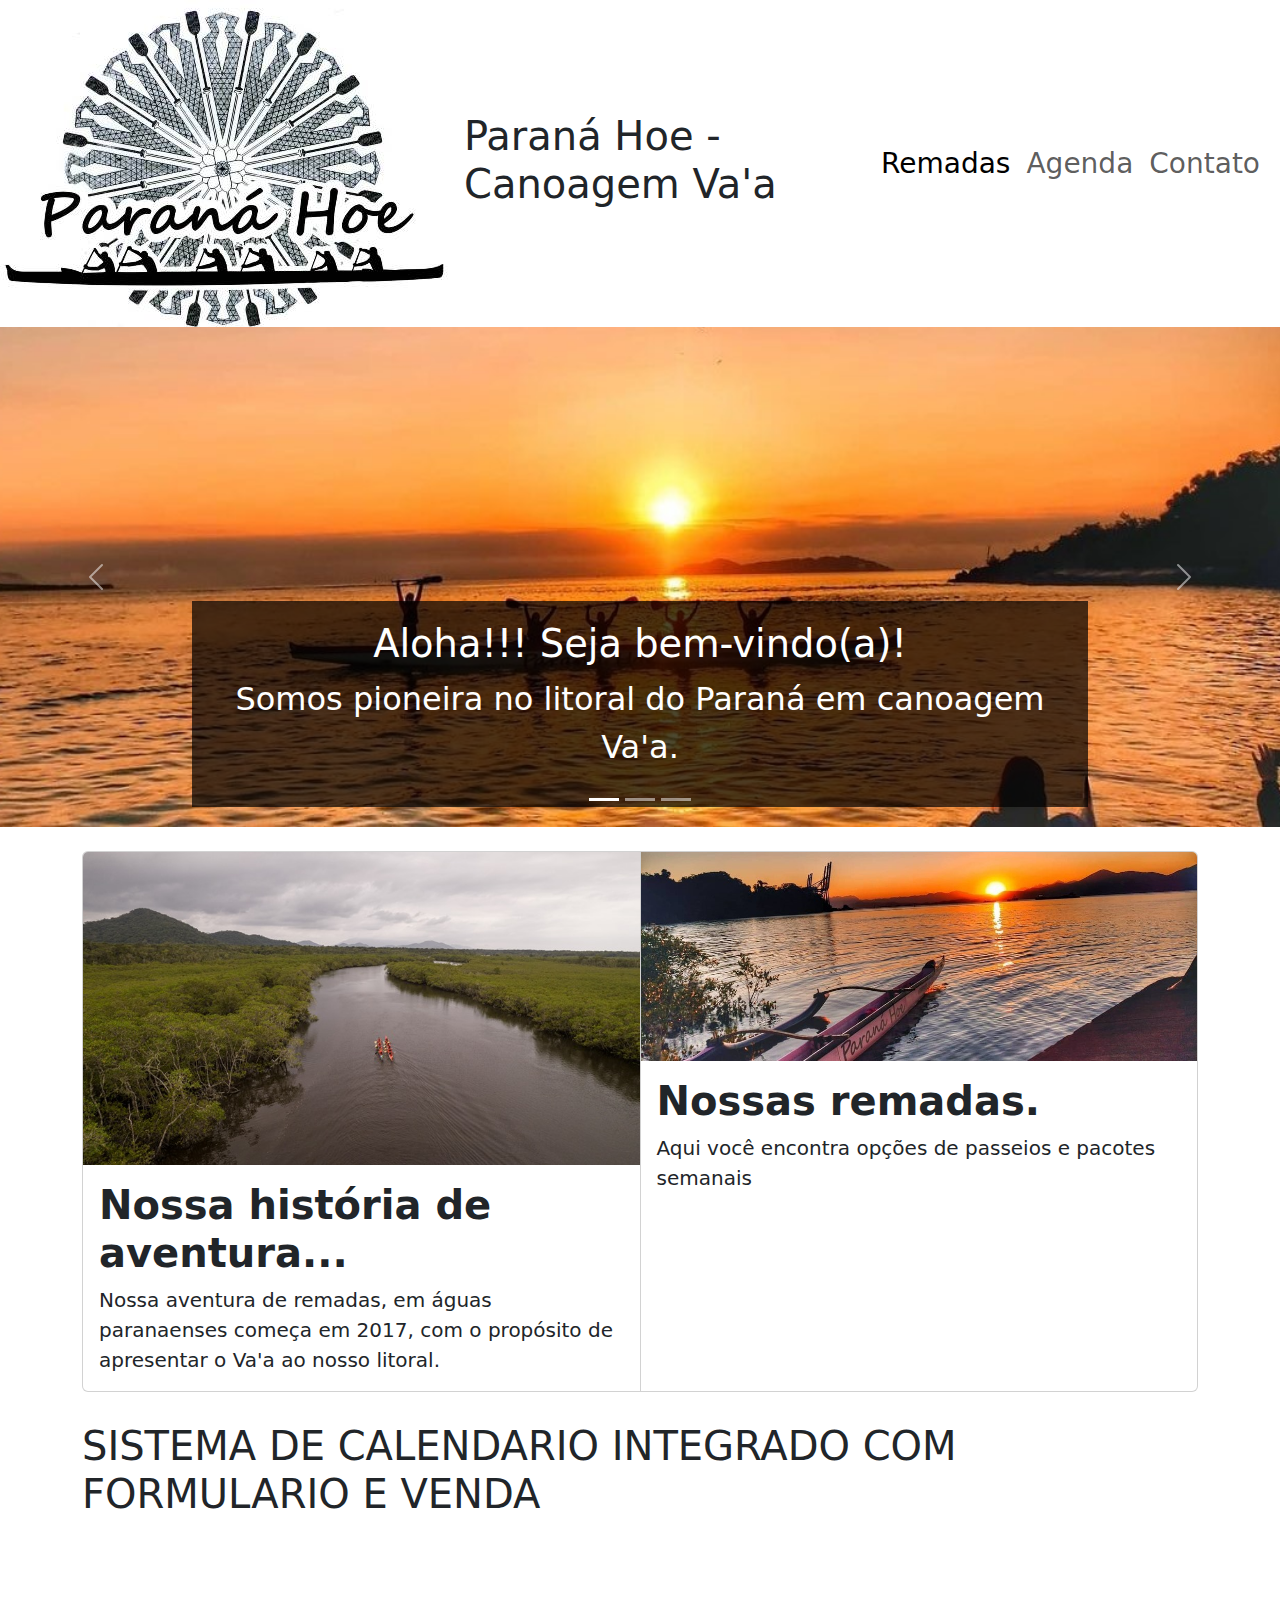
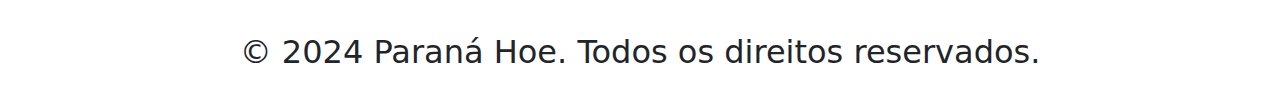
==== index.html @ aed545ff "inicio da aventura" ====
<!DOCTYPE html>
<html lang="pt-br">
<head>
    <meta charset="UTF-8">
    <meta name="viewport" content="width=device-width, initial-scale=1.0">
    <title>Projeto Integrador 01</title>
    <link rel="stylesheet" href="style.css">
    <link href="https://cdn.jsdelivr.net/npm/bootstrap@5.3.3/dist/css/bootstrap.min.css" 
    rel="stylesheet" integrity="sha384-QWTKZyjpPEjISv5WaRU9OFeRpok6YctnYmDr5pNlyT2bRjXh0JMhjY6hW+ALEwIH" 
    crossorigin="anonymous">
</head>
<body style="font-size: 20px;">
    <header class="d-flex  align-items-center justify-content-between" >
    <img src="./assest/logo.jpeg">
        <h1 class="ms-3 ">Paraná Hoe - Canoagem Va'a</h1>
        
        <nav class="navbar navbar-expand-lg">
          <div class="container-fluid">
            <button class="navbar-toggler" type="button" data-bs-toggle="collapse" data-bs-target="#navbarText" 
            aria-controls="navbarText" aria-expanded="false" aria-label="Toggle navigation">
              <span class="navbar-toggler-icon"></span>
            </button>
            <div class="collapse navbar-collapse" id="navbarText">
              <ul class="navbar-nav me-auto mb-2 mb-lg-0">
                <li class="nav-item">
                  <a class="nav-link active fs-3" aria-current="page" href="#pontos">Remadas</a>
                </li>
                <li class="nav-item">
                  <a class="nav-link fs-3" href="#sobre">Agenda</a>
                </li>
                <li class="nav-item">
                  <a class="nav-link fs-3" href="#newsletter">Contato</a>
                </li>
              </ul>
            </div>
          </div>
        </nav>  
    </header>
    <div id="carouselExampleCaptions" class="carousel slide">
        <div class="carousel-indicators">
          <button type="button" data-bs-target="#carouselExampleCaptions" data-bs-slide-to="0" class="active" aria-current="true" aria-label="Slide 1"></button>
          <button type="button" data-bs-target="#carouselExampleCaptions" data-bs-slide-to="1" aria-label="Slide 2"></button>
          <button type="button" data-bs-target="#carouselExampleCaptions" data-bs-slide-to="2" aria-label="Slide 3"></button>
        </div>
        <div class="carousel-inner">
          <div class="carousel-item active">
            <img src="./assest/foto2.jpg" class="d-block img-carrosel" alt="...">
            <div class="legenda carousel-caption d-none d-md-block">
              <h5>Aloha!!! Seja bem-vindo(a)!</h5>
              <p>Somos pioneira no litoral do Paraná em canoagem Va'a.</p>
            </div>
          </div>
          <div class="carousel-item">
            <img src="./assest/foto3.jpg" class="d-block img-carrosel" alt="...">
            <div class="legenda2 carousel-caption d-none d-md-block">
              <h5>Movimente-se ao ar livre...</h5>
              <p>Pratique um exercício em contato com a natureza.</p>
            </div>
          </div>
          <div class="carousel-item">
            <img src="./assest/foto10.jpg" class="d-block img-carrosel" alt="...">
            <div class="legenda3 carousel-caption d-none d-md-block">
              <h5>É um show...</h5>
              <p>Venha curtir o espetáculo de luz e cor do nascer ao por do sol.</p>
            </div>
          </div>
        </div>
        <button class="carousel-control-prev" type="button" data-bs-target="#carouselExampleCaptions" data-bs-slide="prev">
          <span class="carousel-control-prev-icon" aria-hidden="true"></span>
          <span class="visually-hidden">Previous</span>
        </button>
        <button class="carousel-control-next" type="button" data-bs-target="#carouselExampleCaptions" data-bs-slide="next">
          <span class="carousel-control-next-icon" aria-hidden="true"></span>
          <span class="visually-hidden">Next</span>
        </button>
      </div>
    <main class=" container my-4">
        <section id="servicos">
            <div class="row gy-3">
                <div class="col-md-4">
                    </div>
                    </div>
                </div>
                <div id="sobre" class="card-group">
                  <div class="card">
                    <img src="./assest/foto8.jpg" class="card-img-top" alt="...">
                    <div class="card-body">
                      <h1 class="card-title"><b>Nossa história de aventura...</b></h1>
                      <p class="card-text">Nossa aventura de remadas, em águas paranaenses começa em 2017, com o propósito de apresentar o Va'a ao nosso litoral.</p>
                      </div>
                  </div>
                  <div class="card">
                    <img src="./assest/foto6.jpg" class="card-img-top" alt="...">
                    <div class="card-body">
                      <h1 class="card-title"><b>Nossas remadas.</b></h1>
                      <p class="card-text">Aqui você encontra opções de passeios e pacotes semanais</p>
                    </div>
                  </div>
                  </div>
                </div>
                 </div>
                <br>
                <h1>SISTEMA DE CALENDARIO INTEGRADO COM FORMULARIO E VENDA</h1>
        </section>
        
</div>
                </div>
            </form>
        </section>
        <br>
        
    </main>
    <footer class="text-center fs-2">
        <p>
          <p><b><div id="ParanaHoe"></div></b></p> <br>
            &copy; 2024 Paraná Hoe. Todos os direitos reservados.
        </p>
    </footer>
    <script src="https://cdn.jsdelivr.net/npm/@popperjs/core@2.11.8/dist/umd/popper.min.js" 
    integrity="sha384-I7E8VVD/ismYTF4hNIPjVp/Zjvgyol6VFvRkX/vR+Vc4jQkC+hVqc2pM8ODewa9r" 
    crossorigin="anonymous"></script>
<script src="https://cdn.jsdelivr.net/npm/bootstrap@5.3.3/dist/js/bootstrap.min.js" 
integrity="sha384-0pUGZvbkm6XF6gxjEnlmuGrJXVbNuzT9qBBavbLwCsOGabYfZo0T0to5eqruptLy" 
crossorigin="anonymous"></script>
<script src="./formulario.js"></script>
</body>
</html>
---- style.css ----
.img-carrosel{
    width: 100%;
    height: 500px;
    object-fit: cover;
}
.legenda{
    background-color: rgba(0, 0 , 0 , 0.7);
   
   }
   .legenda h5{
       font-size: 2.4rem;
   }
   
   .legenda p{
       font-size: 2rem;
   }
   
   .legenda2{
       background-color: rgba(0, 0, 0, 0.7);
   }
   
   .legenda2 h5{
       font-size: 2.4rem;
   }
   .legenda2 p{
       font-size: 2rem;
   }
   
   .legenda3{
       background-color: rgba(0, 0, 0, 0.7);
   }
   
   .legenda3 h5{
       font-size: 2.4rem;
   }
   .legenda3 p{
       font-size: 2rem;
   }
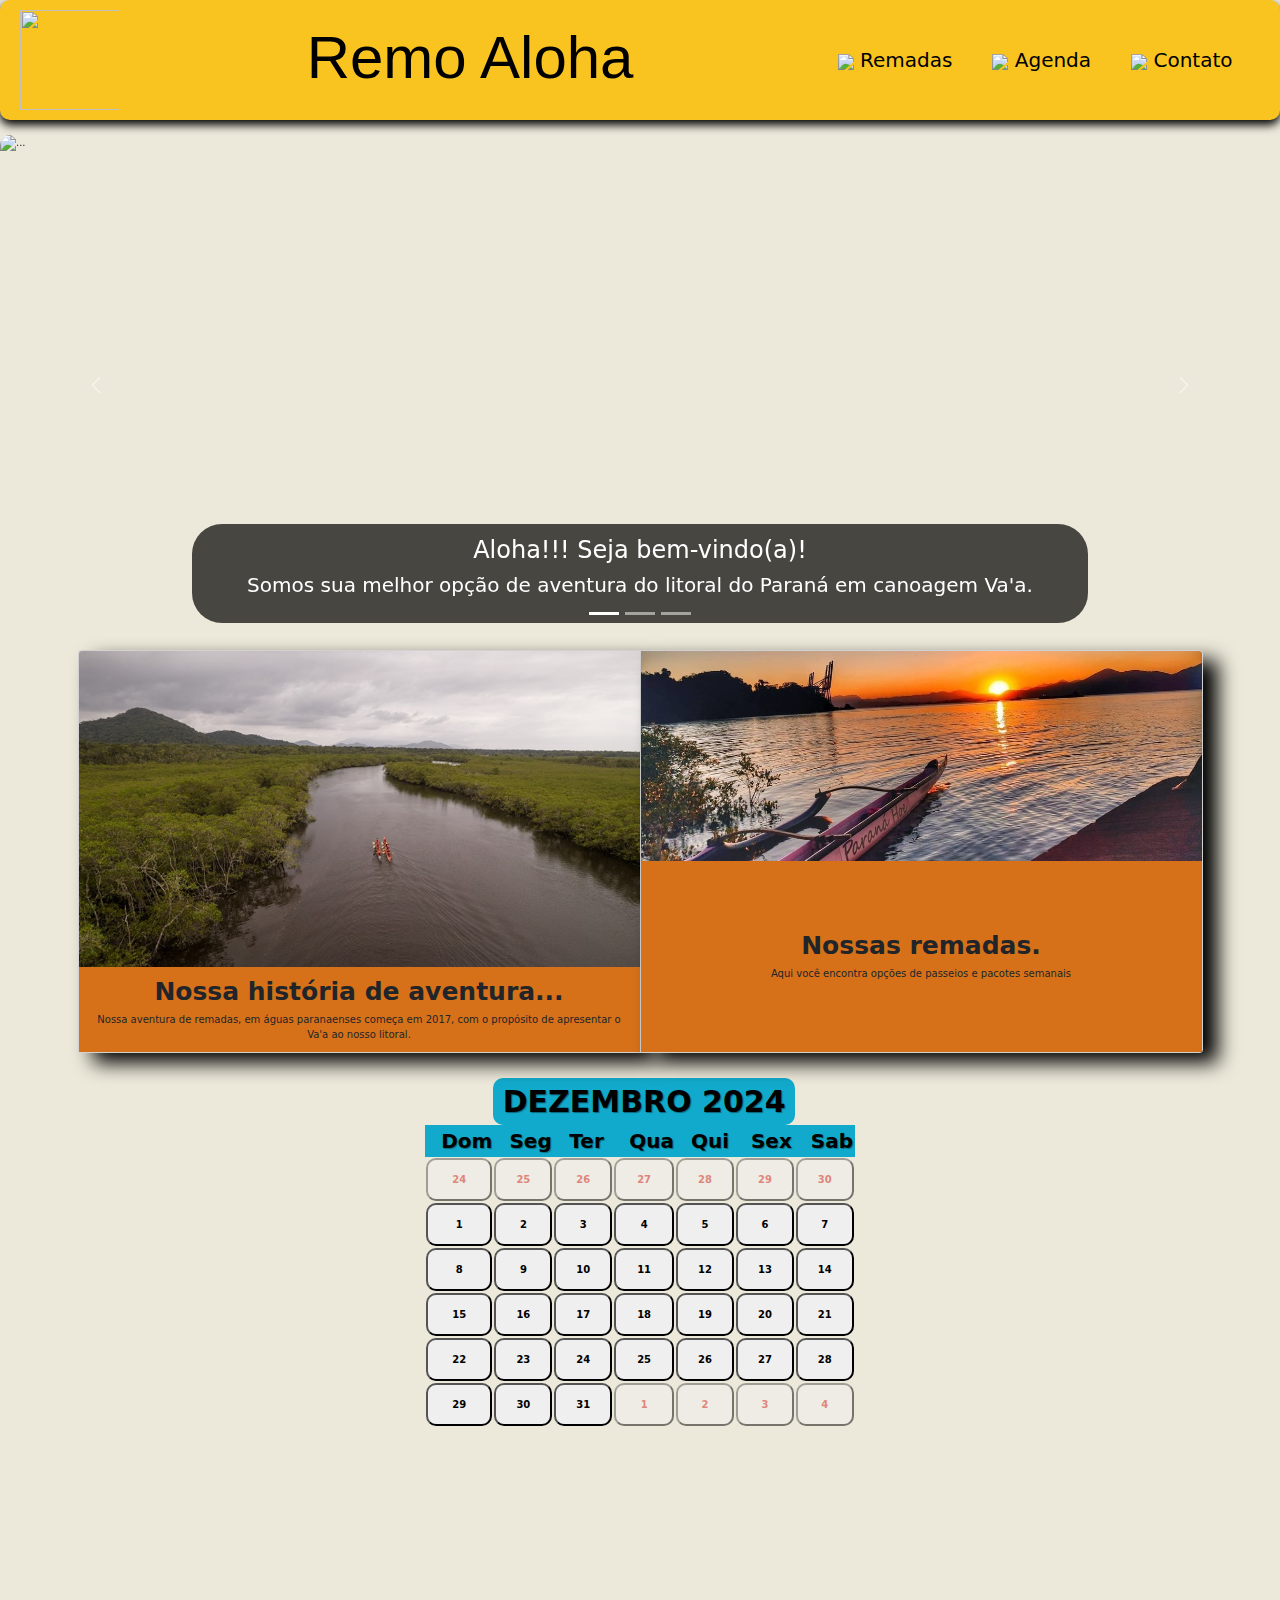
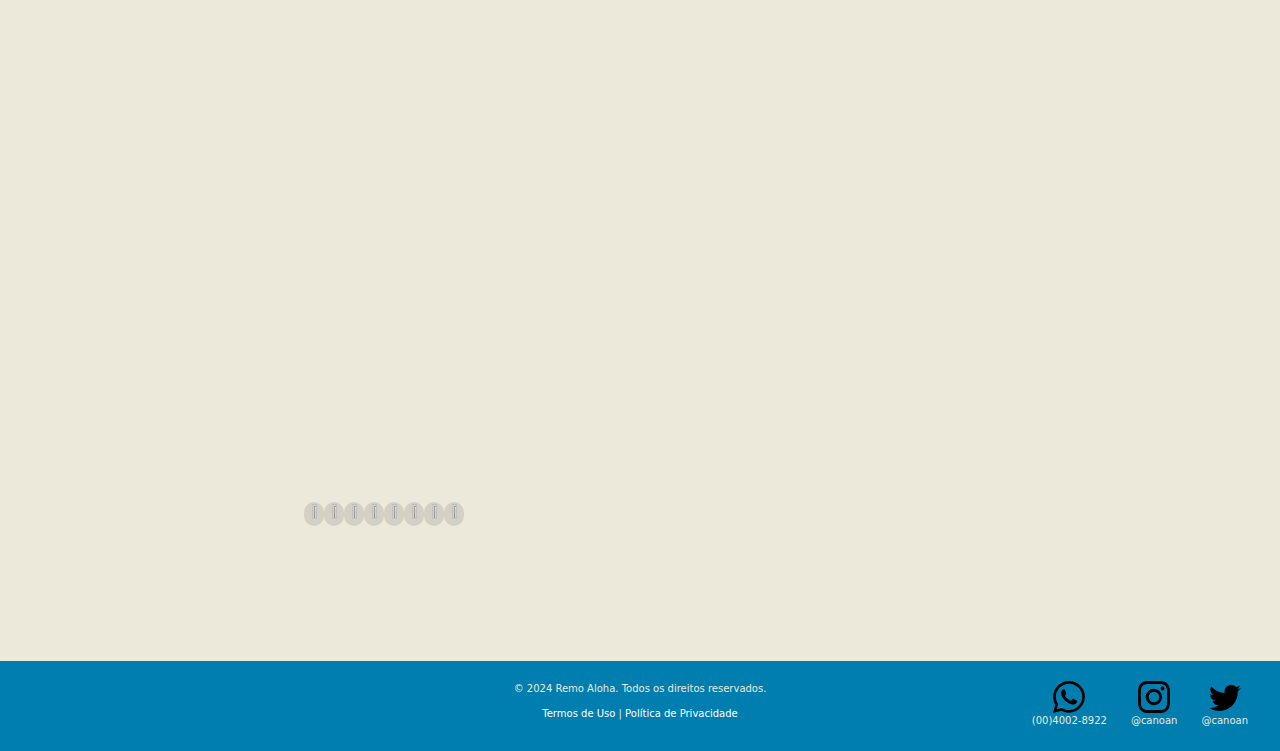
==== commit 6156c600: "alteração rodapé" ====
--- a/index.html
+++ b/index.html
@@ -4,38 +4,43 @@
     <meta charset="UTF-8">
     <meta name="viewport" content="width=device-width, initial-scale=1.0">
     <title>Projeto Integrador 01</title>
-    <link rel="stylesheet" href="style.css">
+    <link rel="stylesheet" href="./style/global.css">
     <link href="https://cdn.jsdelivr.net/npm/bootstrap@5.3.3/dist/css/bootstrap.min.css" 
     rel="stylesheet" integrity="sha384-QWTKZyjpPEjISv5WaRU9OFeRpok6YctnYmDr5pNlyT2bRjXh0JMhjY6hW+ALEwIH" 
     crossorigin="anonymous">
+    <link href="https://calendar.google.com/calendar/scheduling-button-script.css" rel="stylesheet">
+  <script src="https://calendar.google.com/calendar/scheduling-button-script.js" async></script>
+  <link rel="stylesheet" href="https://use.typekit.net/tuq8mjl.css">
+
 </head>
-<body style="font-size: 20px;">
+<body>
     <header class="d-flex  align-items-center justify-content-between" >
-    <img src="./assest/logo.jpeg">
-        <h1 class="ms-3 ">Paraná Hoe - Canoagem Va'a</h1>
-        
+    <img id="logo" src="./assest/logo.png">
+        <h1 class="ms-3 ">Remo Aloha</h1>
         <nav class="navbar navbar-expand-lg">
           <div class="container-fluid">
-            <button class="navbar-toggler" type="button" data-bs-toggle="collapse" data-bs-target="#navbarText" 
-            aria-controls="navbarText" aria-expanded="false" aria-label="Toggle navigation">
+            <button class="navbar-toggler botaoNav" type="button" data-bs-toggle="collapse" data-bs-target="#navbarText" 
+            aria-controls="navbarText" aria-expanded="true" aria-label="Toggle navigation">
               <span class="navbar-toggler-icon"></span>
             </button>
-            <div class="collapse navbar-collapse" id="navbarText">
+            <div class="collapse navbar-collapse show" id="navbarText">
               <ul class="navbar-nav me-auto mb-2 mb-lg-0">
                 <li class="nav-item">
-                  <a class="nav-link active fs-3" aria-current="page" href="#pontos">Remadas</a>
+                  <a class="nav-link active fs-2" aria-current="page" href="#pontos"><img src="./assest/tsunami.svg"> Remadas </a>
                 </li>
                 <li class="nav-item">
-                  <a class="nav-link fs-3" href="#sobre">Agenda</a>
+                  <a class="nav-link fs-2" href="#sobre"><img src="./assest/tsunami.svg"> Agenda </a>
                 </li>
                 <li class="nav-item">
-                  <a class="nav-link fs-3" href="#newsletter">Contato</a>
+                  <a class="nav-link fs-2" href="#newsletter"><img src="./assest/tsunami.svg"> Contato </a>
                 </li>
               </ul>
             </div>
           </div>
         </nav>  
     </header>
+    
+    <br>
     <div id="carouselExampleCaptions" class="carousel slide">
         <div class="carousel-indicators">
           <button type="button" data-bs-target="#carouselExampleCaptions" data-bs-slide-to="0" class="active" aria-current="true" aria-label="Slide 1"></button>
@@ -44,10 +49,10 @@
         </div>
         <div class="carousel-inner">
           <div class="carousel-item active">
-            <img src="./assest/foto2.jpg" class="d-block img-carrosel" alt="...">
+            <img src="./assest/foto13.jpeg" class="d-block img-carrosel" alt="...">
             <div class="legenda carousel-caption d-none d-md-block">
               <h5>Aloha!!! Seja bem-vindo(a)!</h5>
-              <p>Somos pioneira no litoral do Paraná em canoagem Va'a.</p>
+              <p>Somos sua melhor opção de aventura do litoral do Paraná em canoagem Va'a.</p>
             </div>
           </div>
           <div class="carousel-item">
@@ -100,22 +105,138 @@
                 </div>
                  </div>
                 <br>
-                <h1>SISTEMA DE CALENDARIO INTEGRADO COM FORMULARIO E VENDA</h1>
-        </section>
+                
+                <div class="calendario" style="display: flex;">
+                  <div class="containerCalendario">
+                    <table class="topoCalendario text-center">
+                      <thead>
+                        <tr>
+                          <th></th>
+                          <th colspan="5" class="mes">
+                            Dezembro 2024
+                          </th>
+                          <th class="Proximo">
+                            <i> </i>
+                          </th>
+                        </tr>
+                        <tr class="dias">
+                          <th class="dom">Dom </th>
+                          <th>Seg </th>
+                          <th>Ter </th>
+                          <th>Qua </th>
+                          <th>Qui </th>
+                          <th>Sex </th>
+                          <th>Sab </th>
+                        </tr>
+                      </thead>
+                      <tbody>
+                        <tr>
+                        <td><button id="botao" class="semanaOff">24</button></td>
+                        <td><button id="botao" class="semanaOff">25</button></td>
+                        <td><button id="botao"class="semanaOff">26</button></td>
+                        <td><button id="botao" class="semanaOff">27</button></td>
+                        <td><button id="botao" class="semanaOff">28</button></td>
+                        <td><button id="botao" class="semanaOff">29</button></td>
+                        <td><button id="botao" class="semanaOff">30</button></td>
+                      </tr>
+                      <tr>
+                        <td><button id="botao" class="semanaOn">1</button></td>
+                        <td><button id="botao" class="semanaOn">2</button></td>
+                        <td><button id="botao" class="semanaOn">3</button></td>
+                        <td><button id="botao" class="semanaOn">4</button></td>
+                        <td><button id="botao" class="semanaOn">5</button></td>
+                        <td><button id="botao" class="semanaOn">6</button></td>
+                        <td><button id="botao" class="semanaOn">7</button></td>
+                      </tr>
+                      <tr>
+                        <td><button id="botao" class="semanaOn">8</button></td>
+                        <td><button id="botao" class="semanaOn">9</button></td>
+                        <td><button id="botao" class="semanaOn">10</button></td>
+                        <td><button id="botao" class="semanaOn">11</button></td>
+                        <td><button id="botao" class="semanaOn">12</button></td>
+                        <td><button id="botao" class="semanaOn">13</button></td>
+                        <td><button id="botao" class="semanaOn">14</button></td>        
+                      </tr>
+                      <tr>
+                        <td><button id="botao" class="semanaOn">15</button></td>
+                        <td><button id="botao" class="semanaOn">16</button></td>
+                        <td><button id="botao" class="semanaOn">17</button></td>
+                        <td><button id="botao" class="semanaOn">18</button></td>
+                        <td><button id="botao" class="semanaOn">19</button></td>
+                        <td><button id="botao" class="semanaOn">20</button></td>
+                        <td><button id="botao" class="semanaOn">21</button></td>
+                      </tr>
+                      <tr>
+                        <td><button id="botao" class="semanaOn">22</button></td>
+                        <td><button id="botao" class="semanaOn">23</button></td>
+                        <td><button id="botao" class="semanaOn">24</button></td>
+                        <td><button id="botao" class="semanaOn">25</button></td>
+                        <td><button id="botao" class="semanaOn">26</button></td>
+                        <td><button id="botao" class="semanaOn">27</button></td>
+                        <td><button id="botao" class="semanaOn">28</button></td>
+                      </tr>
+                      <tr>
+                        <td><button id="botao" class="semanaOn">29</button></td>
+                        <td><button id="botao" class="semanaOn">30</button></td>
+                        <td><button id="botao" class="semanaOn">31</button></td>
+                        <td><button id="botao" class="semanaOff">1</button></td>
+                        <td><button id="botao" class="semanaOff">2</button></td>
+                        <td><button id="botao" class="semanaOff">3</button></td>
+                        <td><button id="botao" class="semanaOff">4</button></td>
+                      </tr>
+                      </tbody>
+                      
+                    </table>
+                  </div>
+                </div>
         
-</div>
-                </div>
-            </form>
-        </section>
         <br>
         
     </main>
-    <footer class="text-center fs-2">
-        <p>
-          <p><b><div id="ParanaHoe"></div></b></p> <br>
-            &copy; 2024 Paraná Hoe. Todos os direitos reservados.
-        </p>
-    </footer>
+    <swiper-container class="mySwiper" pagination="true" pagination-clickable="true" space-between="20"
+    slides-per-view="4" style="border-radius: 30px;">
+    <swiper-slide><img id="apoio" src=".//parceiros/pepsisemfundo.png"></swiper-slide>
+    <swiper-slide><img id="apoio" src=".//parceiros/bmw2semfundo.png"></swiper-slide>
+    <swiper-slide><img id="apoio" src=".//parceiros/canoa2semfundo.png"></swiper-slide>
+    <swiper-slide><img id="apoio" src=".//parceiros/canoansemfundo.png"></swiper-slide>
+    <swiper-slide><img id="apoio" src=".//parceiros/petrobras.png"></swiper-slide>
+    <swiper-slide><img id="apoio" src=".//parceiros/canoiansemfundo.png"></swiper-slide>
+    <swiper-slide><img id="apoio" src=".//parceiros/nissinsemfundo.png"></swiper-slide>
+    <swiper-slide><img id="apoio" src=".//parceiros/zaelisemfundo.png"></swiper-slide>
+  </swiper-container><br><br><br><br><br><br><br><br><br>
+
+
+</body>
+<footer>
+  <div>
+    <p>&copy; 2024 Remo Aloha. Todos os direitos reservados.</p>
+
+    <p>
+      <a href="https://www.example.com" style="color: #fff; text-decoration: none;">Termos de Uso</a> | <a
+        href="https://www.example.com" style="color: #fff; text-decoration: none;">Política de Privacidade</a>
+    </p>
+  </div>
+  <div class="rede-sociais">
+    <div>
+      <img src="./assest/whatsapp.svg">
+      <p>
+        (00)4002-8922</p>
+
+    </div>
+    <div>
+      <img src="./assest/instagram.svg">
+      <p>
+        @canoan</p>
+    </div>
+    <div>
+      <img src="./assest/twitter.svg">
+      <p>
+        @canoan</p>
+    </div>
+  </div>
+  </div>
+</footer>
+<script src="https://cdn.jsdelivr.net/npm/swiper@11/swiper-element-bundle.min.js"></script>
     <script src="https://cdn.jsdelivr.net/npm/@popperjs/core@2.11.8/dist/umd/popper.min.js" 
     integrity="sha384-I7E8VVD/ismYTF4hNIPjVp/Zjvgyol6VFvRkX/vR+Vc4jQkC+hVqc2pM8ODewa9r" 
     crossorigin="anonymous"></script>
--- a/style/global.css
+++ b/style/global.css
@@ -0,0 +1,257 @@
+
+body{
+    background-color:var(--color-base-white-100) !important;
+    font-size: "";
+}
+:root{
+    font-size: 62.5%; 
+    --color-base-text: black;
+    --color-base-white-100:#EDE9DA;
+    --color-base-blue-200:#12AACC;
+    --color-base-yellow-100:#FAC420;
+    --color-base-yellow-200:#F5A40F;
+    --color-base-yellow-300:#D6711A;
+    --color-base-blue-300:#007EB0;
+    --color-base-red-300: #d12420;
+}
+
+header{
+    background-color: var(--color-base-yellow-100);
+    color: var(--color-base-text);
+    padding: 10px 20px;
+    border-radius: 10px;
+    box-shadow: 0px 5px 10px black;
+}
+header nav a {
+    color:var(--color-base-text);
+    text-decoration: none;
+    margin: 0px 15px;    
+   /* margin-top: auto;*/
+}
+header nav a:hover {
+    text-decoration: underline;
+}
+.ms-3{
+    font-size: 3rem;
+    text-align: center;
+    font-family: "brush-script-std", sans-serif;
+}
+
+.nav-link{
+    color: var(--color-base-text) !important;
+    font-size: 5rem;
+    
+    /*font-weight: bold !important;*/
+}
+
+#logo{
+    height: 150px;
+    width: 150px;
+}
+.img-carrosel{
+    width: 100%;
+    height: 500px;
+    object-fit: cover;
+    border-radius: 10px;   
+    
+}
+.legenda{
+    background-color: rgba(0, 0 , 0 , 0.7);
+    border-radius: 30px;
+   
+   }
+   .legenda h5{
+       font-size: 2.4rem;
+   }
+   
+   .legenda p{
+       font-size: 2rem;
+   }
+   
+   .legenda2{
+       background-color: rgba(0, 0, 0, 0.7);
+       border-radius: 30px;
+   }
+   
+   .legenda2 h5{
+       font-size: 2.4rem;
+   }
+   .legenda2 p{
+       font-size: 2rem;
+   }
+   
+   .legenda3{
+       background-color: rgba(0, 0, 0, 0.7);
+       border-radius: 30px;
+   }
+   
+   .legenda3 h5{
+       font-size: 2.4rem;
+   }
+   .legenda3 p{
+       font-size: 2rem;
+   }
+
+
+.card{
+    min-height: 200px;
+    box-shadow: 15px 10px 20px black;
+}
+.card-body{
+    display: flex;
+    flex-direction: column;
+    align-items: center;
+    justify-content: center;
+    text-align: center;
+    background-color: var(--color-base-yellow-300);
+}
+
+.calendario{
+    align-items: center;
+    justify-content: center;
+    padding: 10px;
+    
+}
+#botao{
+    align-items: center;
+    word-spacing: 100px;
+    height: 50%;
+    width: 100%;
+    padding: 10px;
+    border-radius: 5px;
+    padding: 12px 20px;
+    font-weight: bold;
+    border-radius: 10px;
+    text-transform: uppercase; 
+
+}
+.botaoNav{
+    width: 50px !important;
+}
+.semanaOff {
+    opacity: 0.5;
+    color: var(--color-base-red-300);
+    
+}
+.semanaOn{
+    opacity: 1;
+}
+.mes{
+    font-size: 30px;
+    align-items: center;
+    color:black;
+    text-shadow: 1px 1px 1px rgba(0, 0, 0, 0.405);
+    text-transform: uppercase;
+    background-color: var(--color-base-blue-200);
+    border-radius: 10px;
+}
+.dias{
+    font-size: 20px;
+    text-indent: 15px;
+    text-shadow: 1px 1px 1px rgba(0, 0, 0, 0.354);
+    color: var(--color-base-text);
+    background-color: var(--color-base-blue-200);
+    text-align: left !important;
+    height: 100%;
+    width: 100%;
+}
+.dom{
+    text-align: left;
+    width: 10px;
+}
+@media (min-width:768px) {
+   #logo {
+    height: 100px;
+    width: 100px;
+   }
+   .ms-3{
+    font-size: 6rem;
+   }
+   .nav-link{
+    font-size: 2.3rem !important;
+   }
+
+}
+
+.swiper {
+    width: 600px;
+    height: 500px;
+} 
+.swiper img{
+    width: 100%;
+    object-fit: cover;
+}
+swiper-container {
+    width: 60%;
+    height: 290%;
+    display: flex;
+    text-align: center;
+    justify-content: center;
+    margin-top: 650px;
+  }
+  
+  swiper-slide {
+    text-align: center;
+    background: #fff;
+    display: flex;
+    justify-content: center;
+    align-items: center;
+    background-color: rgba(0, 0, 0, 0.1);
+    border-radius: 16px;
+  
+  }
+  
+  swiper-slide img {
+    display: block;
+    width: 50%;
+    height: 80%;
+    object-fit: cover;
+  }
+  
+  .apoio{
+    width: 1%;
+    height: 5%;
+  }
+  
+  footer {
+    display: flex;
+    text-align: center; 
+    padding: 20px; 
+    background-color:var(--color-base-blue-300); 
+    color: var(--color-base-white-100);
+    justify-content: center;
+    width: 100%;
+  }
+  
+  .rede-sociais {
+    display: flex;
+    gap: 24px;
+    position: absolute;
+    right: 32px;
+    
+  }
+  
+  
+  .rede-sociais img {
+    width: 32px;
+    height: 32px;
+  }
+  
+  .rede-sociais p {
+    display: block;
+  }
+  
+  @media (max-width:768px)  {
+    footer{
+        flex-direction: column;
+        justify-content: center;
+        align-items: center;
+        
+
+    }
+    .rede-sociais{
+    position: relative;
+    right: 0;
+    }
+    
+  }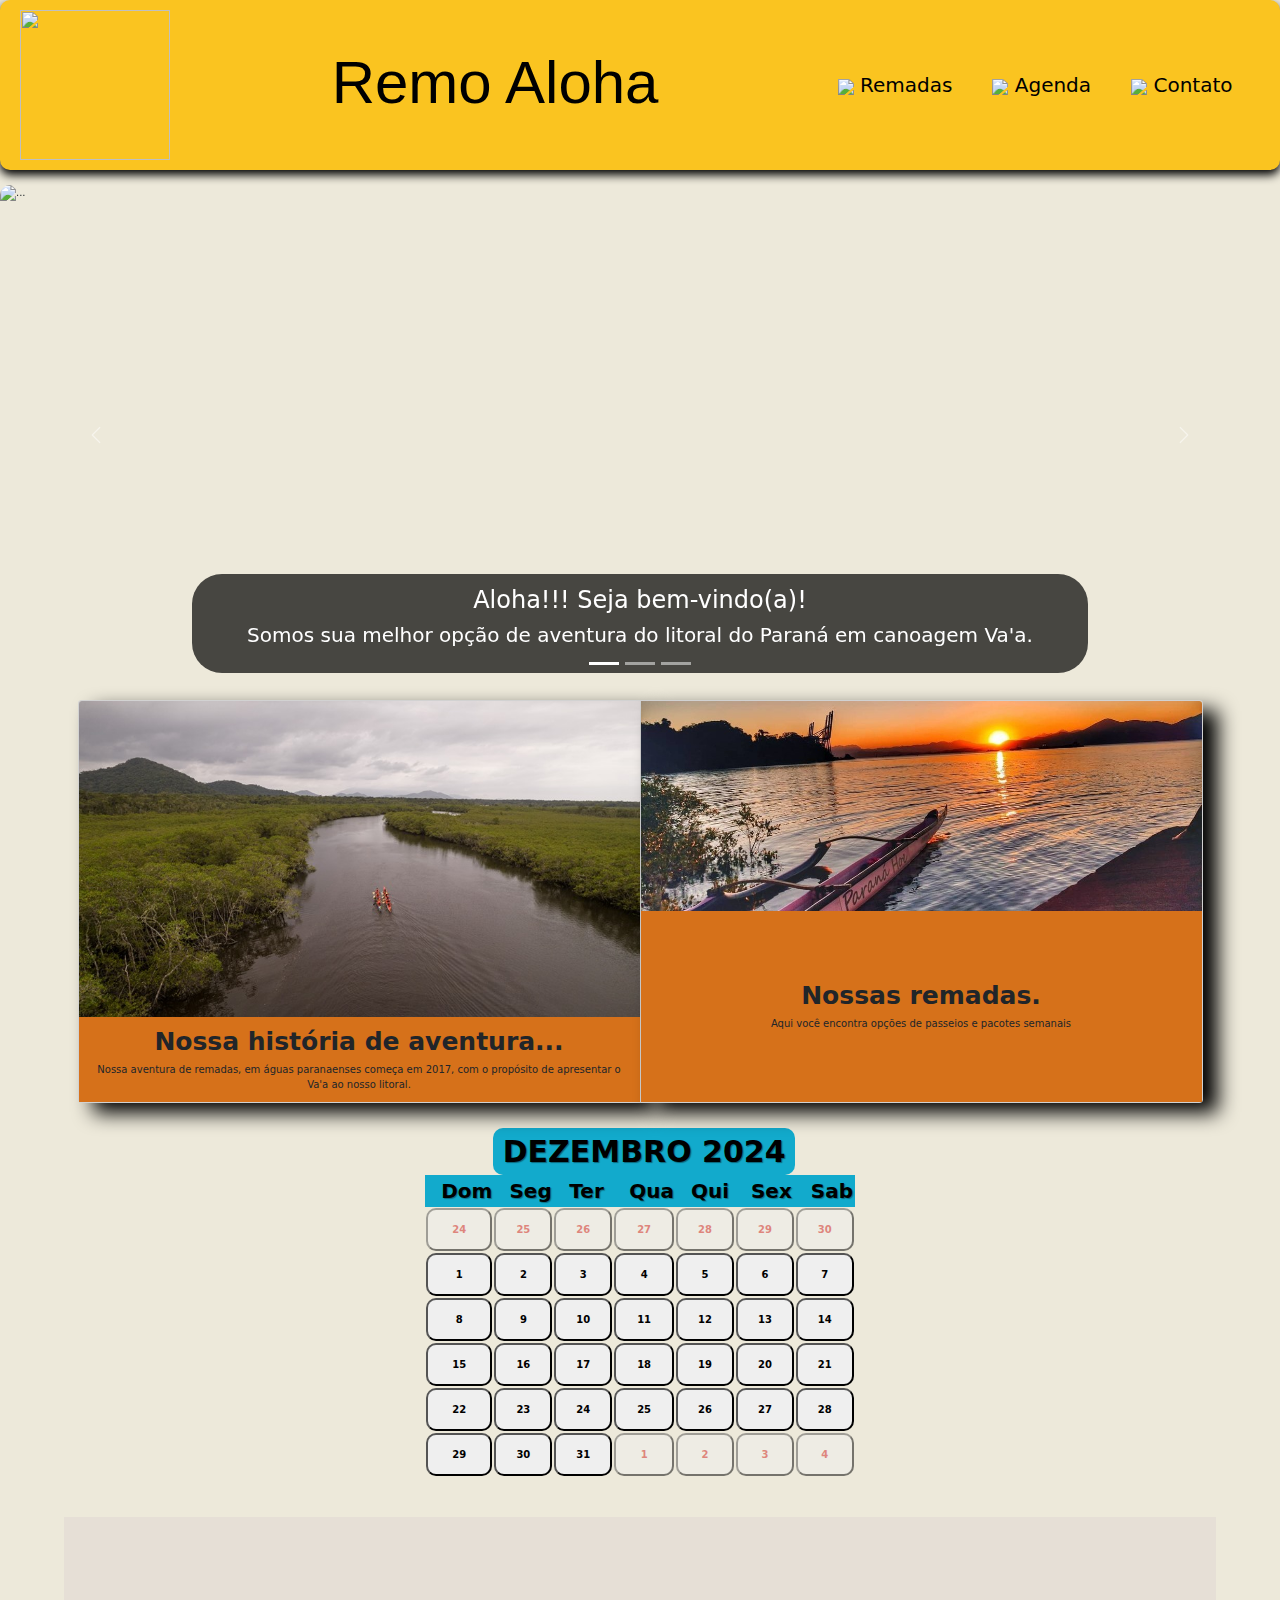
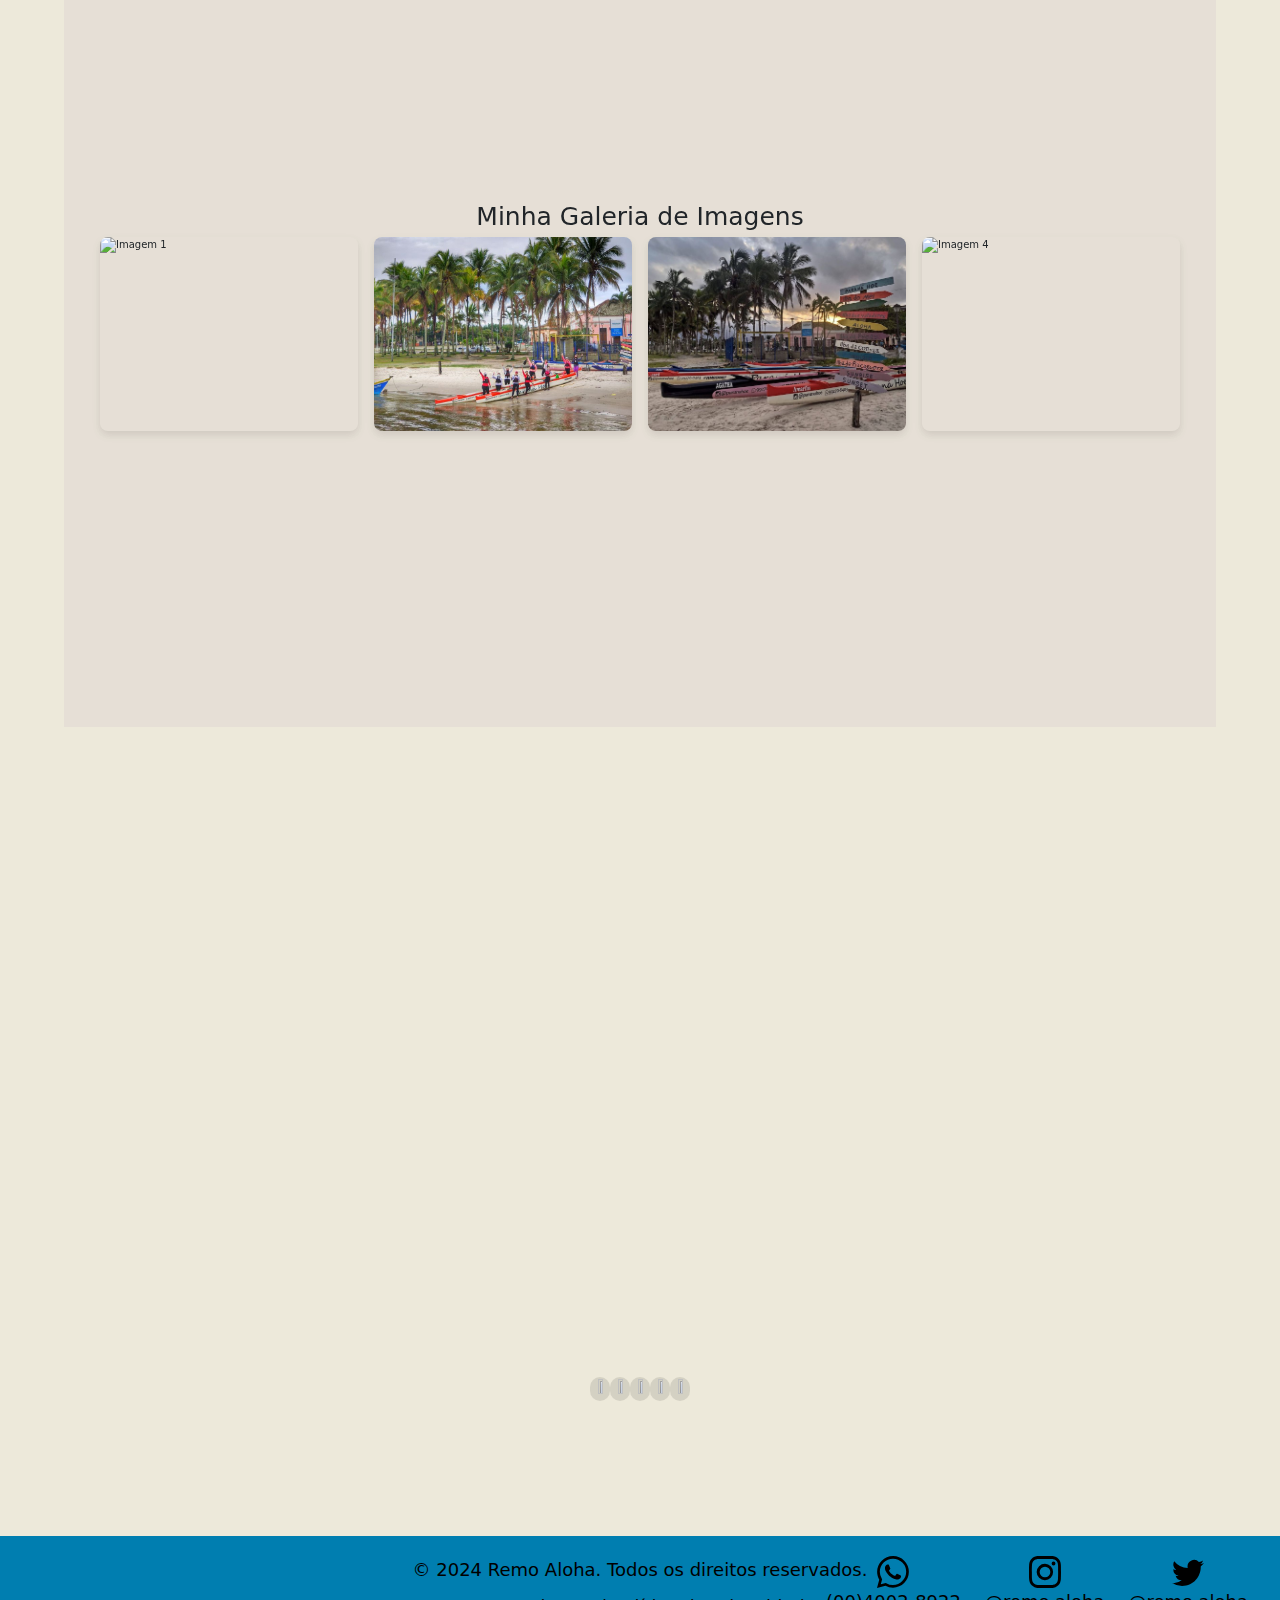
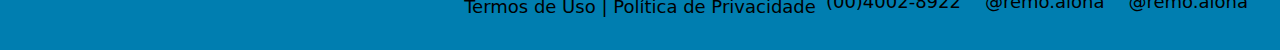
==== commit 8fe53f2a: "incluir galeria" ====
--- a/index.html
+++ b/index.html
@@ -2,7 +2,7 @@
 <html lang="pt-br">
 <head>
     <meta charset="UTF-8">
-    <meta name="viewport" content="width=device-width, initial-scale=1.0">
+    <meta name="viewport" content="width=device-width, initial-scale=1.0, minimum-scale=1, maximum-scale=1">
     <title>Projeto Integrador 01</title>
     <link rel="stylesheet" href="./style/global.css">
     <link href="https://cdn.jsdelivr.net/npm/bootstrap@5.3.3/dist/css/bootstrap.min.css" 
@@ -11,12 +11,15 @@
     <link href="https://calendar.google.com/calendar/scheduling-button-script.css" rel="stylesheet">
   <script src="https://calendar.google.com/calendar/scheduling-button-script.js" async></script>
   <link rel="stylesheet" href="https://use.typekit.net/tuq8mjl.css">
+  <link rel="stylesheet" href="https://cdn.jsdelivr.net/npm/swiper@11/swiper-bundle.min.css" />
+
 
 </head>
 <body>
     <header class="d-flex  align-items-center justify-content-between" >
     <img id="logo" src="./assest/logo.png">
         <h1 class="ms-3 ">Remo Aloha</h1>
+       
         <nav class="navbar navbar-expand-lg">
           <div class="container-fluid">
             <button class="navbar-toggler botaoNav" type="button" data-bs-toggle="collapse" data-bs-target="#navbarText" 
@@ -24,7 +27,7 @@
               <span class="navbar-toggler-icon"></span>
             </button>
             <div class="collapse navbar-collapse show" id="navbarText">
-              <ul class="navbar-nav me-auto mb-2 mb-lg-0">
+              <ul class="navbar-nav mb-2 mb-lg-0">
                 <li class="nav-item">
                   <a class="nav-link active fs-2" aria-current="page" href="#pontos"><img src="./assest/tsunami.svg"> Remadas </a>
                 </li>
@@ -38,6 +41,7 @@
             </div>
           </div>
         </nav>  
+        
     </header>
     
     <br>
@@ -193,27 +197,56 @@
         <br>
         
     </main>
+    <div class="container-gallery">
+      <h1>Minha Galeria de Imagens</h1>
+
+      <ul class="gallery">
+          <li class="gallery-item">
+              <div class="overlay">
+                  <h3>Imagem 1</h3>
+              </div>
+              <img src=./assest/foto15.jpg alt="Imagem 1">
+          </li>
+          <li class="gallery-item">
+              <div class="overlay">
+                  <h3>Imagem 2</h3>
+              </div>
+              <img src="./assest/foto1.jpg" alt="Imagem 2">
+          </li>
+          <li class="gallery-item">
+              <div class="overlay">
+                  <h3>Imagem 3</h3>
+              </div>
+              <img src="./assest/foto4.jpg" alt="Imagem 3">
+          </li>
+          <li class="gallery-item">
+              <div class="overlay">
+                  <h3>Imagem 4</h3>
+              </div>
+              <img src="./assest/foto13.jpg" alt="Imagem 4">
+          </li>
+          
+      </ul>
+  </div>
+  
     <swiper-container class="mySwiper" pagination="true" pagination-clickable="true" space-between="20"
     slides-per-view="4" style="border-radius: 30px;">
-    <swiper-slide><img id="apoio" src=".//parceiros/pepsisemfundo.png"></swiper-slide>
-    <swiper-slide><img id="apoio" src=".//parceiros/bmw2semfundo.png"></swiper-slide>
-    <swiper-slide><img id="apoio" src=".//parceiros/canoa2semfundo.png"></swiper-slide>
-    <swiper-slide><img id="apoio" src=".//parceiros/canoansemfundo.png"></swiper-slide>
-    <swiper-slide><img id="apoio" src=".//parceiros/petrobras.png"></swiper-slide>
-    <swiper-slide><img id="apoio" src=".//parceiros/canoiansemfundo.png"></swiper-slide>
-    <swiper-slide><img id="apoio" src=".//parceiros/nissinsemfundo.png"></swiper-slide>
-    <swiper-slide><img id="apoio" src=".//parceiros/zaelisemfundo.png"></swiper-slide>
+    <swiper-slide><img id="swiper-img" src="./parceiros/canoa2semfundo.png"></swiper-slide>
+    <swiper-slide><img id="swiper-img" src="./parceiros/canoansemfundo.png"></swiper-slide>
+    <swiper-slide><img  id="swiper-img" src="./parceiros/logo-petrobras-2048.png"></swiper-slide>
+    <swiper-slide><img id="swiper-img" src="./parceiros/canoiansemfundo.png"></swiper-slide>
+    <swiper-slide><img  id="swiper-img" src="./parceiros/nissinsemfundo.png"></swiper-slide>
+    
   </swiper-container><br><br><br><br><br><br><br><br><br>
-
-
+ 
 </body>
 <footer>
   <div>
     <p>&copy; 2024 Remo Aloha. Todos os direitos reservados.</p>
 
     <p>
-      <a href="https://www.example.com" style="color: #fff; text-decoration: none;">Termos de Uso</a> | <a
-        href="https://www.example.com" style="color: #fff; text-decoration: none;">Política de Privacidade</a>
+      <a href="https://www.example.com" style="color:black; text-decoration: none;">Termos de Uso</a> | <a
+        href="https://www.example.com" style="color: black; text-decoration: none;">Política de Privacidade</a>
     </p>
   </div>
   <div class="rede-sociais">
@@ -226,12 +259,12 @@
     <div>
       <img src="./assest/instagram.svg">
       <p>
-        @canoan</p>
+        @remo.aloha</p>
     </div>
     <div>
       <img src="./assest/twitter.svg">
       <p>
-        @canoan</p>
+        @remo.aloha</p>
     </div>
   </div>
   </div>
@@ -243,6 +276,6 @@
 <script src="https://cdn.jsdelivr.net/npm/bootstrap@5.3.3/dist/js/bootstrap.min.js" 
 integrity="sha384-0pUGZvbkm6XF6gxjEnlmuGrJXVbNuzT9qBBavbLwCsOGabYfZo0T0to5eqruptLy" 
 crossorigin="anonymous"></script>
-<script src="./formulario.js"></script>
-</body>
+<script src="https://cdn.jsdelivr.net/npm/swiper@11/swiper-element-bundle.min.js"></script>
+
 </html>--- a/style/global.css
+++ b/style/global.css
@@ -32,7 +32,7 @@
     text-decoration: underline;
 }
 .ms-3{
-    font-size: 3rem;
+    font-size: 6rem;
     text-align: center;
     font-family: "brush-script-std", sans-serif;
 }
@@ -159,30 +159,17 @@
     text-align: left;
     width: 10px;
 }
-@media (min-width:768px) {
-   #logo {
-    height: 100px;
-    width: 100px;
-   }
-   .ms-3{
-    font-size: 6rem;
-   }
-   .nav-link{
-    font-size: 2.3rem !important;
-   }
-
-}
 
 .swiper {
     width: 600px;
     height: 500px;
 } 
-.swiper img{
+.swiper-img {
     width: 100%;
     object-fit: cover;
 }
 swiper-container {
-    width: 60%;
+    width: 100%;
     height: 290%;
     display: flex;
     text-align: center;
@@ -218,7 +205,8 @@
     text-align: center; 
     padding: 20px; 
     background-color:var(--color-base-blue-300); 
-    color: var(--color-base-white-100);
+    color: var(--color-base-text);
+    font-size: 1.8rem;
     justify-content: center;
     width: 100%;
   }
@@ -228,6 +216,7 @@
     gap: 24px;
     position: absolute;
     right: 32px;
+    color: var(--color-base-text);
     
   }
   
@@ -240,7 +229,83 @@
   .rede-sociais p {
     display: block;
   }
-  
+  .container-gallery {
+    min-height:90vh ;
+    width: 90%;
+    margin: 10px auto;
+    align-items: center;
+    display: flex;
+    justify-content: center;
+    flex-direction: column;
+    background-image: url(./assest/fundo04.png);
+    background-size: cover;
+    backdrop-filter: blur(10px);
+    background-color: rgba(218, 206, 206, 0.349);
+}
+
+.gallery {
+    display: grid;
+    grid-template-columns: repeat(auto-fill, minmax(250px, 1fr));
+    gap: 16px;
+    padding: 0;
+    list-style: none;
+}
+
+.gallery-item {
+    position: relative;
+    overflow: hidden;
+    border-radius: 8px;
+    box-shadow: 0 4px 8px rgba(0, 0, 0, 0.1);
+}
+
+.gallery-item img {
+    width: 100%;
+    height: auto;
+    display: block;
+    transition: transform 0.3s ease;
+}
+
+.gallery-item img:hover {
+    transform: scale(1.05);
+}
+
+
+h1 {
+    text-align: center;
+    color: #d2e7fa;
+    margin-bottom: 25px;
+}
+
+
+.gallery-item:hover h3 {
+    opacity: 1;
+}
+
+.overlay {
+    position: absolute;
+    top: 0;
+    left: 0;
+    right: 0;
+    bottom: 0;
+    background-color: rgba(0, 0, 0, 0.5);
+    color: #fff;
+    opacity: 0;
+    display: flex;
+    justify-content: center;
+    align-items: center;
+    transition: opacity 0.3s ease;
+}
+
+.overlay h3 {
+    font-size: 24px;
+    text-align: center;
+}
+
+.gallery-item:hover .overlay {
+    opacity: 1;
+}
+
+
   @media (max-width:768px)  {
     footer{
         flex-direction: column;
@@ -249,9 +314,25 @@
         
 
     }
+
     .rede-sociais{
     position: relative;
     right: 0;
     }
+
+    #logo {
+        height: 100px;
+        width: 100px;
+       }
+    .ms-3{
+        font-size: 2.5rem;
+       }
+    .nav-link{
+        font-size: 2.3rem !important;
+       }
+    swiper-container{
+        width: 100%;
+        height: 70%;
+    }   
     
   }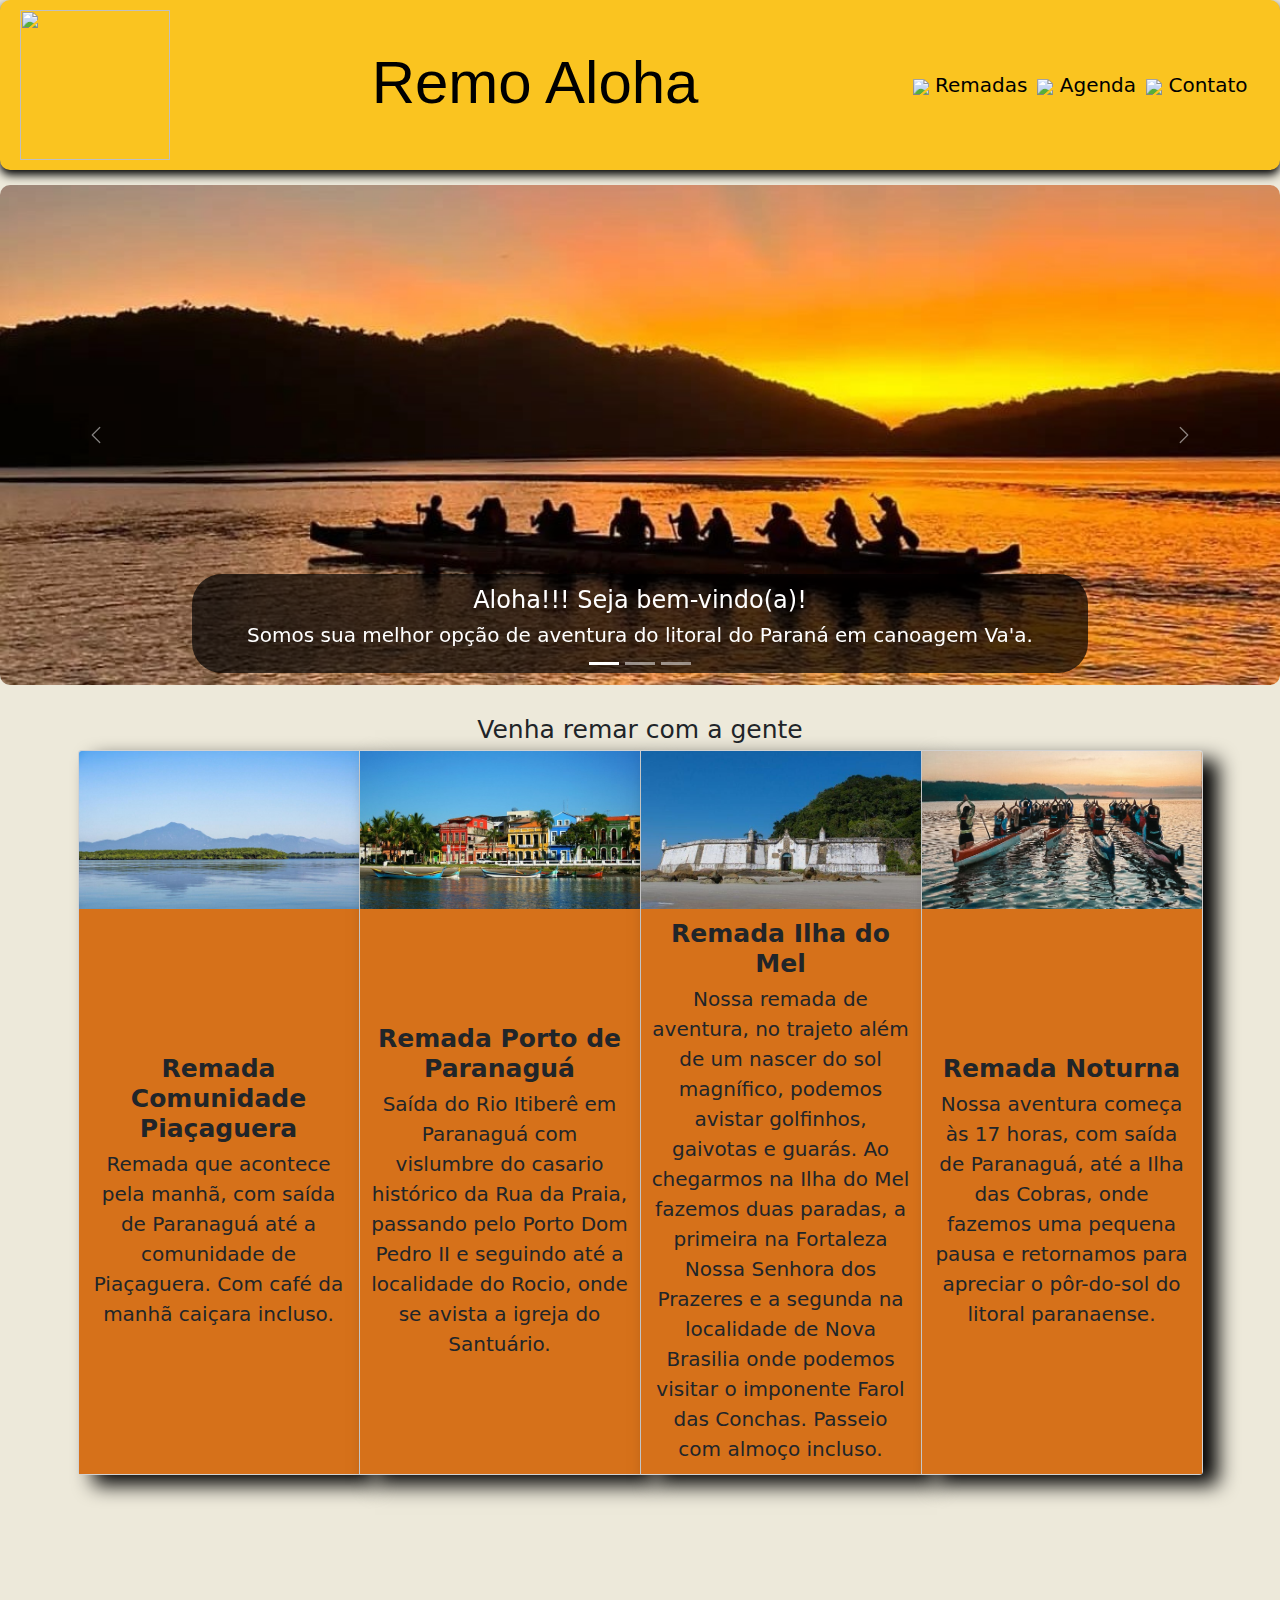
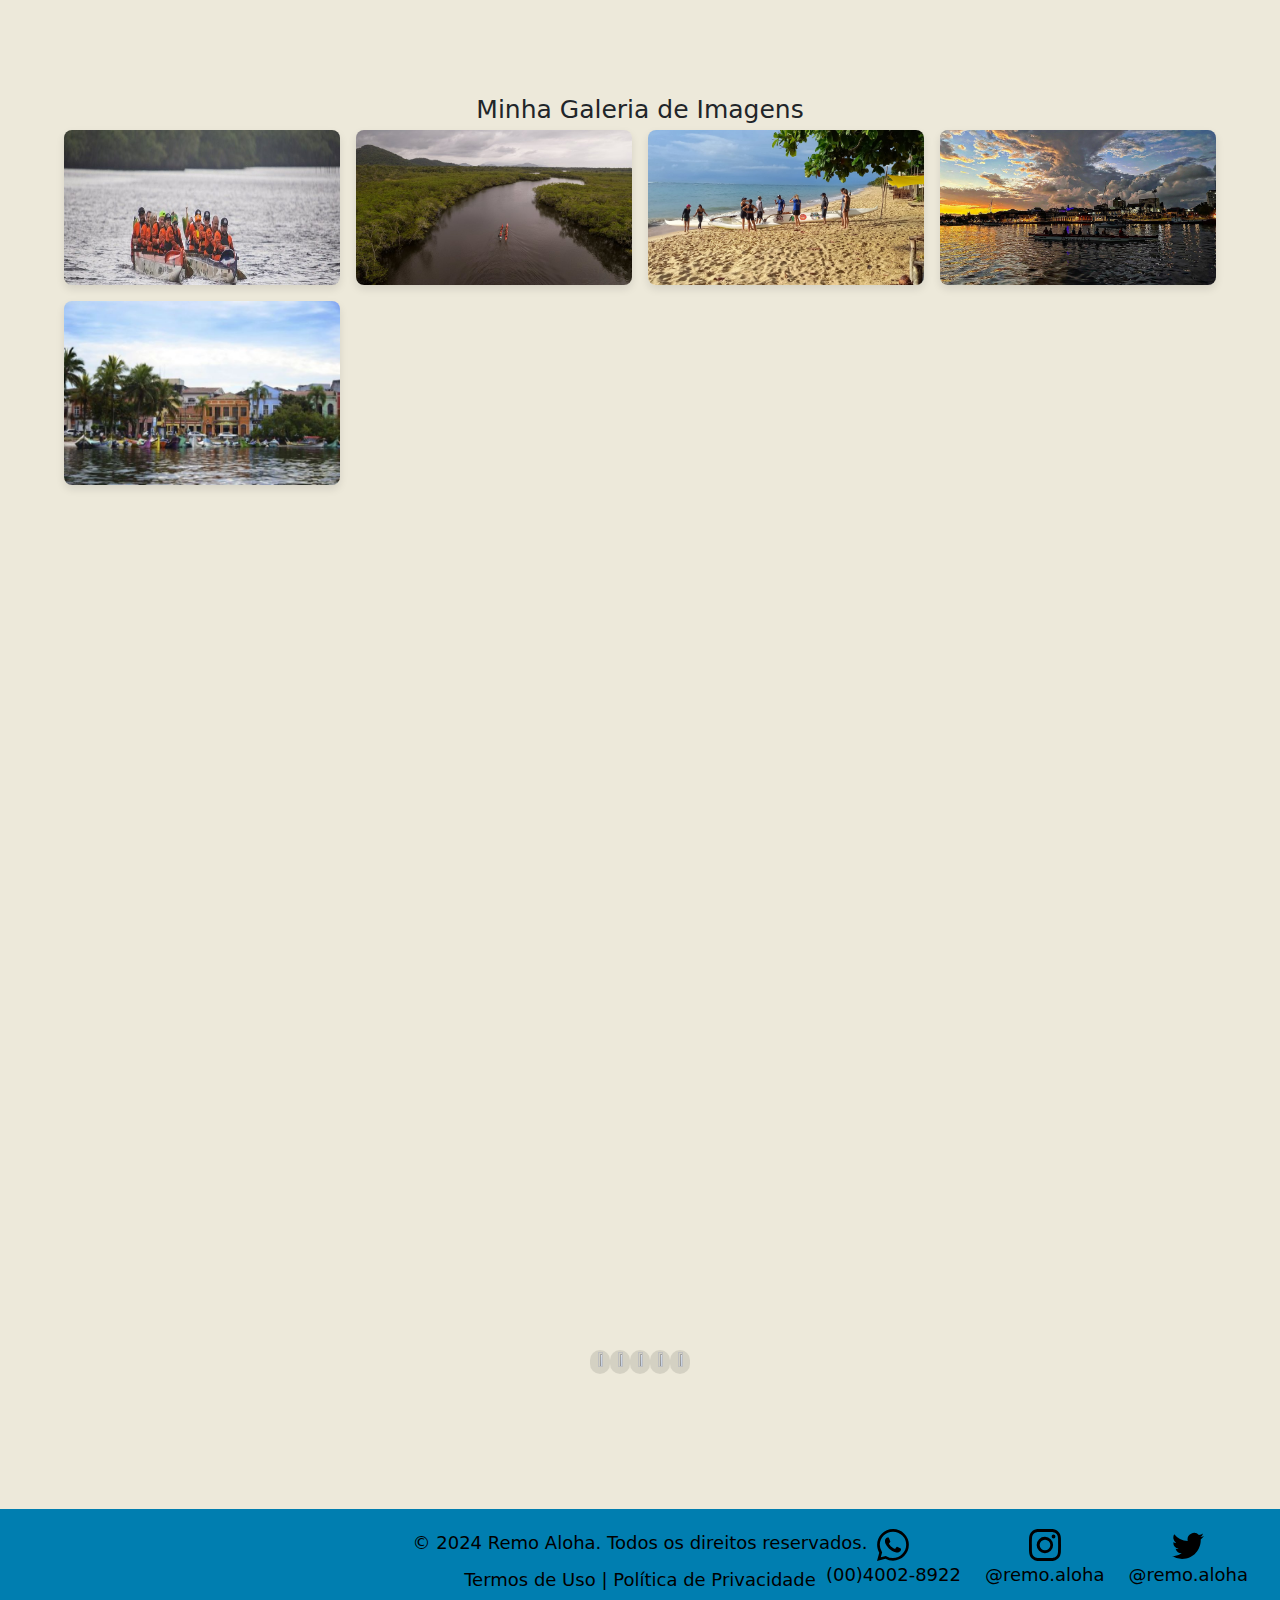
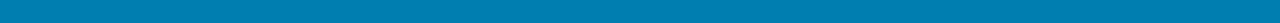
==== commit 664c4f55: "Atualização calendario" ====
--- a/index.html
+++ b/index.html
@@ -9,9 +9,8 @@
     rel="stylesheet" integrity="sha384-QWTKZyjpPEjISv5WaRU9OFeRpok6YctnYmDr5pNlyT2bRjXh0JMhjY6hW+ALEwIH" 
     crossorigin="anonymous">
     <link href="https://calendar.google.com/calendar/scheduling-button-script.css" rel="stylesheet">
-  <script src="https://calendar.google.com/calendar/scheduling-button-script.js" async></script>
-  <link rel="stylesheet" href="https://use.typekit.net/tuq8mjl.css">
-  <link rel="stylesheet" href="https://cdn.jsdelivr.net/npm/swiper@11/swiper-bundle.min.css" />
+   <link rel="stylesheet" href="https://use.typekit.net/tuq8mjl.css">
+   <link rel="stylesheet" href="https://cdn.jsdelivr.net/npm/swiper@11/swiper-bundle.min.css" />
 
 
 </head>
@@ -19,31 +18,29 @@
     <header class="d-flex  align-items-center justify-content-between" >
     <img id="logo" src="./assest/logo.png">
         <h1 class="ms-3 ">Remo Aloha</h1>
-       
-        <nav class="navbar navbar-expand-lg">
+
+        <nav id="nav-botao" class="navbar navbar-expand-lg bg-body-tertiary">
           <div class="container-fluid">
-            <button class="navbar-toggler botaoNav" type="button" data-bs-toggle="collapse" data-bs-target="#navbarText" 
-            aria-controls="navbarText" aria-expanded="true" aria-label="Toggle navigation">
+           <a class="navbar-brand" href="#"></a>
+            <button class="navbar-toggler" type="button" data-bs-toggle="collapse" data-bs-target="#navbarTogglerDemo02" aria-controls="navbarTogglerDemo02" aria-expanded="false" aria-label="Toggle navigation">
               <span class="navbar-toggler-icon"></span>
             </button>
-            <div class="collapse navbar-collapse show" id="navbarText">
-              <ul class="navbar-nav mb-2 mb-lg-0">
+            <div class="collapse navbar-collapse" id="navbarTogglerDemo02">
+              <ul class="navbar-nav me-auto mb-2 mb-lg-0">
                 <li class="nav-item">
-                  <a class="nav-link active fs-2" aria-current="page" href="#pontos"><img src="./assest/tsunami.svg"> Remadas </a>
+                  <a class="nav-link active fs-2" aria-current="page" href="#remada"><img src="./assest/tsunami.svg"> Remadas</a>
                 </li>
                 <li class="nav-item">
-                  <a class="nav-link fs-2" href="#sobre"><img src="./assest/tsunami.svg"> Agenda </a>
+                  <a class="nav-link fs-2" href="#agenda"><img src="./assest/tsunami.svg"> Agenda</a>
                 </li>
                 <li class="nav-item">
-                  <a class="nav-link fs-2" href="#newsletter"><img src="./assest/tsunami.svg"> Contato </a>
+                  <a class="nav-link fs-2" href="#contato"><img src="./assest/tsunami.svg"> Contato</a>
                 </li>
               </ul>
-            </div>
-          </div>
-        </nav>  
-        
+               </div>
+          </div>
+        </nav>      
     </header>
-    
     <br>
     <div id="carouselExampleCaptions" class="carousel slide">
         <div class="carousel-indicators">
@@ -53,24 +50,24 @@
         </div>
         <div class="carousel-inner">
           <div class="carousel-item active">
-            <img src="./assest/foto13.jpeg" class="d-block img-carrosel" alt="...">
+            <img src="./assest/foto30.jpg" class="d-block img-carrosel" alt="...">
             <div class="legenda carousel-caption d-none d-md-block">
               <h5>Aloha!!! Seja bem-vindo(a)!</h5>
               <p>Somos sua melhor opção de aventura do litoral do Paraná em canoagem Va'a.</p>
             </div>
           </div>
           <div class="carousel-item">
-            <img src="./assest/foto3.jpg" class="d-block img-carrosel" alt="...">
+            <img src="./assest/foto28.jpg" class="d-block img-carrosel" alt="...">
             <div class="legenda2 carousel-caption d-none d-md-block">
               <h5>Movimente-se ao ar livre...</h5>
-              <p>Pratique um exercício em contato com a natureza.</p>
+              <p>Pratique exercício em contato com a natureza.</p>
             </div>
           </div>
           <div class="carousel-item">
-            <img src="./assest/foto10.jpg" class="d-block img-carrosel" alt="...">
+            <img src="./assest/foto29.jpeg" class="d-block img-carrosel" alt="...">
             <div class="legenda3 carousel-caption d-none d-md-block">
               <h5>É um show...</h5>
-              <p>Venha curtir o espetáculo de luz e cor do nascer ao por do sol.</p>
+              <p>Venha curtir o espetáculo de luz e cor ofertado pela natureza.</p>
             </div>
           </div>
         </div>
@@ -83,8 +80,10 @@
           <span class="visually-hidden">Next</span>
         </button>
       </div>
-    <main class=" container my-4">
+      <br>
+      <main class=" container my-4">
         <section id="servicos">
+            <h2 class="text-center fs-1">Venha remar com a gente</h2>
             <div class="row gy-3">
                 <div class="col-md-4">
                     </div>
@@ -92,143 +91,80 @@
                 </div>
                 <div id="sobre" class="card-group">
                   <div class="card">
-                    <img src="./assest/foto8.jpg" class="card-img-top" alt="...">
-                    <div class="card-body">
-                      <h1 class="card-title"><b>Nossa história de aventura...</b></h1>
-                      <p class="card-text">Nossa aventura de remadas, em águas paranaenses começa em 2017, com o propósito de apresentar o Va'a ao nosso litoral.</p>
+                    <img src="./assest/foto18.jpg" class="card-img-top" alt="...">
+                    <div class="card-body">
+                      <h1 class="card-title fs-1"><b>Remada Comunidade Piaçaguera</b></h1>
+                      <p class="card-text fs-2">Remada que acontece pela manhã, com saída de Paranaguá até a comunidade de Piaçaguera. Com café da manhã caiçara incluso.</p>
                       </div>
                   </div>
                   <div class="card">
-                    <img src="./assest/foto6.jpg" class="card-img-top" alt="...">
-                    <div class="card-body">
-                      <h1 class="card-title"><b>Nossas remadas.</b></h1>
-                      <p class="card-text">Aqui você encontra opções de passeios e pacotes semanais</p>
-                    </div>
-                  </div>
+                    <img src="./assest/foto 26.jpg" class="card-img-top" alt="...">
+                    <div class="card-body">
+                      <h1 class="card-title fs-1"><b>Remada Porto de  Paranaguá</b></h1>
+                      <p class="card-text fs-2">Saída do Rio Itiberê em Paranaguá com vislumbre do casario histórico da Rua da Praia, passando pelo Porto Dom Pedro II e seguindo até a localidade do Rocio, onde se avista a igreja do Santuário. </p>
+                    </div>
+                  </div>
+                  <div class="card">
+                    <img src="./assest/foto326.jpg" class="card-img-top" alt="...">
+                    <div class="card-body">
+                      <h1 class="card-title"><b>Remada Ilha do Mel</b></h1>
+                      <p class="card-text fs-2">Nossa remada de aventura, no trajeto além de um nascer do sol magnífico, podemos avistar golfinhos, gaivotas e guarás. Ao chegarmos na Ilha do Mel fazemos duas paradas, a primeira na Fortaleza Nossa Senhora dos Prazeres e a segunda na localidade de Nova Brasilia onde podemos visitar o imponente Farol das Conchas. Passeio com almoço incluso. </p>
+                    </div>
+                  </div>
+                  <div class="card">
+                    <img src="./assest/foto6.png" class="card-img-top" alt="...">
+                    <div class="card-body">
+                      <h1 class="card-title"><b>Remada Noturna</b></h1>
+                      <p class="card-text fs-2">Nossa aventura começa às 17 horas, com saída de Paranaguá, até a Ilha das Cobras, onde fazemos uma pequena pausa e retornamos para apreciar o pôr-do-sol do litoral paranaense. </p>
+                    </div>
                   </div>
                 </div>
                  </div>
-                <br>
+    
+        
                 
-                <div class="calendario" style="display: flex;">
-                  <div class="containerCalendario">
-                    <table class="topoCalendario text-center">
-                      <thead>
-                        <tr>
-                          <th></th>
-                          <th colspan="5" class="mes">
-                            Dezembro 2024
-                          </th>
-                          <th class="Proximo">
-                            <i> </i>
-                          </th>
-                        </tr>
-                        <tr class="dias">
-                          <th class="dom">Dom </th>
-                          <th>Seg </th>
-                          <th>Ter </th>
-                          <th>Qua </th>
-                          <th>Qui </th>
-                          <th>Sex </th>
-                          <th>Sab </th>
-                        </tr>
-                      </thead>
-                      <tbody>
-                        <tr>
-                        <td><button id="botao" class="semanaOff">24</button></td>
-                        <td><button id="botao" class="semanaOff">25</button></td>
-                        <td><button id="botao"class="semanaOff">26</button></td>
-                        <td><button id="botao" class="semanaOff">27</button></td>
-                        <td><button id="botao" class="semanaOff">28</button></td>
-                        <td><button id="botao" class="semanaOff">29</button></td>
-                        <td><button id="botao" class="semanaOff">30</button></td>
-                      </tr>
-                      <tr>
-                        <td><button id="botao" class="semanaOn">1</button></td>
-                        <td><button id="botao" class="semanaOn">2</button></td>
-                        <td><button id="botao" class="semanaOn">3</button></td>
-                        <td><button id="botao" class="semanaOn">4</button></td>
-                        <td><button id="botao" class="semanaOn">5</button></td>
-                        <td><button id="botao" class="semanaOn">6</button></td>
-                        <td><button id="botao" class="semanaOn">7</button></td>
-                      </tr>
-                      <tr>
-                        <td><button id="botao" class="semanaOn">8</button></td>
-                        <td><button id="botao" class="semanaOn">9</button></td>
-                        <td><button id="botao" class="semanaOn">10</button></td>
-                        <td><button id="botao" class="semanaOn">11</button></td>
-                        <td><button id="botao" class="semanaOn">12</button></td>
-                        <td><button id="botao" class="semanaOn">13</button></td>
-                        <td><button id="botao" class="semanaOn">14</button></td>        
-                      </tr>
-                      <tr>
-                        <td><button id="botao" class="semanaOn">15</button></td>
-                        <td><button id="botao" class="semanaOn">16</button></td>
-                        <td><button id="botao" class="semanaOn">17</button></td>
-                        <td><button id="botao" class="semanaOn">18</button></td>
-                        <td><button id="botao" class="semanaOn">19</button></td>
-                        <td><button id="botao" class="semanaOn">20</button></td>
-                        <td><button id="botao" class="semanaOn">21</button></td>
-                      </tr>
-                      <tr>
-                        <td><button id="botao" class="semanaOn">22</button></td>
-                        <td><button id="botao" class="semanaOn">23</button></td>
-                        <td><button id="botao" class="semanaOn">24</button></td>
-                        <td><button id="botao" class="semanaOn">25</button></td>
-                        <td><button id="botao" class="semanaOn">26</button></td>
-                        <td><button id="botao" class="semanaOn">27</button></td>
-                        <td><button id="botao" class="semanaOn">28</button></td>
-                      </tr>
-                      <tr>
-                        <td><button id="botao" class="semanaOn">29</button></td>
-                        <td><button id="botao" class="semanaOn">30</button></td>
-                        <td><button id="botao" class="semanaOn">31</button></td>
-                        <td><button id="botao" class="semanaOff">1</button></td>
-                        <td><button id="botao" class="semanaOff">2</button></td>
-                        <td><button id="botao" class="semanaOff">3</button></td>
-                        <td><button id="botao" class="semanaOff">4</button></td>
-                      </tr>
-                      </tbody>
-                      
-                    </table>
-                  </div>
-                </div>
+                
+      </main> 
+      
+    
+        <div class="container-gallery">
+          <h1>Minha Galeria de Imagens</h1>
+  
+          <ul class="gallery">
+              <li class="gallery-item">
+                  <div class="overlay">
+                      <h3>Imagem 1</h3>
+                  </div>
+                  <img src=./assest/foto4.jpg alt="Imagem 1">
+              </li>
+              <li class="gallery-item">
+                  <div class="overlay">
+                      <h3>Imagem 2</h3>
+                  </div>
+                  <img src="./assest/foto8.jpg" alt="Imagem 2">
+              </li>
+              <li class="gallery-item">
+                  <div class="overlay">
+                      <h3>Imagem 3</h3>
+                  </div>
+                  <img src="./assest/foto7.jpeg" alt="Imagem 3">
+              </li>
+              <li class="gallery-item">
+                  <div class="overlay">
+                      <h3>Imagem 4</h3>
+                  </div>
+                  <img src="./assest/foto12.jpg" alt="Imagem 4">
+              </li>
+              <li class="gallery-item">
+                  <div class="overlay">
+                      <h3>Imagem 5</h3>
+                  </div>
+                  <img src="./assest/foto20.jpg" alt="Imagem 5">
+              </li>
+              
+          </ul>
+      </div>
         
-        <br>
-        
-    </main>
-    <div class="container-gallery">
-      <h1>Minha Galeria de Imagens</h1>
-
-      <ul class="gallery">
-          <li class="gallery-item">
-              <div class="overlay">
-                  <h3>Imagem 1</h3>
-              </div>
-              <img src=./assest/foto15.jpg alt="Imagem 1">
-          </li>
-          <li class="gallery-item">
-              <div class="overlay">
-                  <h3>Imagem 2</h3>
-              </div>
-              <img src="./assest/foto1.jpg" alt="Imagem 2">
-          </li>
-          <li class="gallery-item">
-              <div class="overlay">
-                  <h3>Imagem 3</h3>
-              </div>
-              <img src="./assest/foto4.jpg" alt="Imagem 3">
-          </li>
-          <li class="gallery-item">
-              <div class="overlay">
-                  <h3>Imagem 4</h3>
-              </div>
-              <img src="./assest/foto13.jpg" alt="Imagem 4">
-          </li>
-          
-      </ul>
-  </div>
-  
     <swiper-container class="mySwiper" pagination="true" pagination-clickable="true" space-between="20"
     slides-per-view="4" style="border-radius: 30px;">
     <swiper-slide><img id="swiper-img" src="./parceiros/canoa2semfundo.png"></swiper-slide>
@@ -239,7 +175,7 @@
     
   </swiper-container><br><br><br><br><br><br><br><br><br>
  
-</body>
+
 <footer>
   <div>
     <p>&copy; 2024 Remo Aloha. Todos os direitos reservados.</p>
@@ -252,19 +188,15 @@
   <div class="rede-sociais">
     <div>
       <img src="./assest/whatsapp.svg">
-      <p>
-        (00)4002-8922</p>
-
+      <p> (00)4002-8922</p>
     </div>
     <div>
       <img src="./assest/instagram.svg">
-      <p>
-        @remo.aloha</p>
+      <p> @remo.aloha</p>
     </div>
     <div>
       <img src="./assest/twitter.svg">
-      <p>
-        @remo.aloha</p>
+      <p> @remo.aloha</p>
     </div>
   </div>
   </div>
@@ -277,5 +209,7 @@
 integrity="sha384-0pUGZvbkm6XF6gxjEnlmuGrJXVbNuzT9qBBavbLwCsOGabYfZo0T0to5eqruptLy" 
 crossorigin="anonymous"></script>
 <script src="https://cdn.jsdelivr.net/npm/swiper@11/swiper-element-bundle.min.js"></script>
-
+<script type="module" src="./js/main.js"></script>
+<script src="https://calendar.google.com/calendar/scheduling-button-script.js" async></script>
+</body>
 </html>--- a/style/global.css
+++ b/style/global.css
@@ -1,18 +1,24 @@
 
 body{
     background-color:var(--color-base-white-100) !important;
-    font-size: "";
+    font-family: Arial, sans-serif;
 }
 :root{
     font-size: 62.5%; 
     --color-base-text: black;
     --color-base-white-100:#EDE9DA;
-    --color-base-blue-200:#12AACC;
+    --color-base-white-200: #B6DEF9;
+    --color-base-white-300:#f2e5bf;
+    --color-base-blue-100:#12AACC;
+    --color-base-blue-200:#007EB0;
+    --color-base-blue-300:#053F5C;
     --color-base-yellow-100:#FAC420;
     --color-base-yellow-200:#F5A40F;
     --color-base-yellow-300:#D6711A;
-    --color-base-blue-300:#007EB0;
-    --color-base-red-300: #d12420;
+    --color-base-red-200: #d12420;
+    --color-base-red-300:#7e1816;
+
+
 }
 
 header{
@@ -23,10 +29,7 @@
     box-shadow: 0px 5px 10px black;
 }
 header nav a {
-    color:var(--color-base-text);
     text-decoration: none;
-    margin: 0px 15px;    
-   /* margin-top: auto;*/
 }
 header nav a:hover {
     text-decoration: underline;
@@ -39,9 +42,11 @@
 
 .nav-link{
     color: var(--color-base-text) !important;
-    font-size: 5rem;
-    
-    /*font-weight: bold !important;*/
+    font-size: 5rem !important;
+}
+#nav-botao{
+    background-color: var(--color-base-yellow-100) !important;
+    margin: none;
 }
 
 #logo{
@@ -96,7 +101,9 @@
 .card{
     min-height: 200px;
     box-shadow: 15px 10px 20px black;
-}
+    font-size: 1.8rem;
+}
+
 .card-body{
     display: flex;
     flex-direction: column;
@@ -104,62 +111,88 @@
     justify-content: center;
     text-align: center;
     background-color: var(--color-base-yellow-300);
-}
-
-.calendario{
-    align-items: center;
-    justify-content: center;
-    padding: 10px;
-    
-}
-#botao{
-    align-items: center;
-    word-spacing: 100px;
-    height: 50%;
-    width: 100%;
-    padding: 10px;
-    border-radius: 5px;
-    padding: 12px 20px;
-    font-weight: bold;
-    border-radius: 10px;
-    text-transform: uppercase; 
-
-}
-.botaoNav{
-    width: 50px !important;
-}
-.semanaOff {
-    opacity: 0.5;
-    color: var(--color-base-red-300);
-    
-}
-.semanaOn{
-    opacity: 1;
-}
-.mes{
-    font-size: 30px;
-    align-items: center;
-    color:black;
-    text-shadow: 1px 1px 1px rgba(0, 0, 0, 0.405);
-    text-transform: uppercase;
-    background-color: var(--color-base-blue-200);
-    border-radius: 10px;
-}
-.dias{
-    font-size: 20px;
-    text-indent: 15px;
-    text-shadow: 1px 1px 1px rgba(0, 0, 0, 0.354);
-    color: var(--color-base-text);
-    background-color: var(--color-base-blue-200);
-    text-align: left !important;
-    height: 100%;
-    width: 100%;
-}
-.dom{
-    text-align: left;
-    width: 10px;
-}
-
+    
+}
+
+/*Anthony Calendario de venda*/
+
+
+/*Vinicius galeria*/
+.container-gallery {
+  min-height:90vh ;
+  width: 90%;
+  margin: 10px auto;
+  align-items: center;
+  display: flex;
+  justify-content: center;
+  flex-direction: column;
+ 
+}
+
+.gallery {
+  display: grid;
+  grid-template-columns: repeat(auto-fill, minmax(250px, 1fr));
+  gap: 16px;
+  padding: 0;
+  list-style: none;
+}
+
+.gallery-item {
+  position: relative;
+  overflow: hidden;
+  border-radius: 8px;
+  box-shadow: 0 4px 8px rgba(0, 0, 0, 0.1);
+}
+
+.gallery-item img {
+  width: 100%;
+  height: 100%;
+  display: block;
+  transition: transform 0.3s ease;
+}
+
+.gallery-item img:hover {
+  transform: scale(1.05);
+}
+
+
+h1 {
+  text-align: center;
+  color: #d2e7fa;
+  margin-bottom: 25px;
+}
+
+
+.gallery-item:hover h3 {
+  opacity: 1;
+}
+
+.overlay {
+  position: absolute;
+  top: 0;
+  left: 0;
+  right: 0;
+  bottom: 0;
+  background-color: rgba(0, 0, 0, 0.5);
+  color: #fff;
+  opacity: 0;
+  display: flex;
+  justify-content: center;
+  align-items: center;
+  transition: opacity 0.3s ease;
+}
+
+.overlay h3 {
+  font-size: 24px;
+  text-align: center;
+}
+
+.gallery-item:hover .overlay {
+  opacity: 1;
+}
+
+
+/*Alan parceiros e rodapé*/
 .swiper {
     width: 600px;
     height: 500px;
@@ -204,7 +237,7 @@
     display: flex;
     text-align: center; 
     padding: 20px; 
-    background-color:var(--color-base-blue-300); 
+    background-color:var(--color-base-blue-200); 
     color: var(--color-base-text);
     font-size: 1.8rem;
     justify-content: center;
@@ -229,82 +262,7 @@
   .rede-sociais p {
     display: block;
   }
-  .container-gallery {
-    min-height:90vh ;
-    width: 90%;
-    margin: 10px auto;
-    align-items: center;
-    display: flex;
-    justify-content: center;
-    flex-direction: column;
-    background-image: url(./assest/fundo04.png);
-    background-size: cover;
-    backdrop-filter: blur(10px);
-    background-color: rgba(218, 206, 206, 0.349);
-}
-
-.gallery {
-    display: grid;
-    grid-template-columns: repeat(auto-fill, minmax(250px, 1fr));
-    gap: 16px;
-    padding: 0;
-    list-style: none;
-}
-
-.gallery-item {
-    position: relative;
-    overflow: hidden;
-    border-radius: 8px;
-    box-shadow: 0 4px 8px rgba(0, 0, 0, 0.1);
-}
-
-.gallery-item img {
-    width: 100%;
-    height: auto;
-    display: block;
-    transition: transform 0.3s ease;
-}
-
-.gallery-item img:hover {
-    transform: scale(1.05);
-}
-
-
-h1 {
-    text-align: center;
-    color: #d2e7fa;
-    margin-bottom: 25px;
-}
-
-
-.gallery-item:hover h3 {
-    opacity: 1;
-}
-
-.overlay {
-    position: absolute;
-    top: 0;
-    left: 0;
-    right: 0;
-    bottom: 0;
-    background-color: rgba(0, 0, 0, 0.5);
-    color: #fff;
-    opacity: 0;
-    display: flex;
-    justify-content: center;
-    align-items: center;
-    transition: opacity 0.3s ease;
-}
-
-.overlay h3 {
-    font-size: 24px;
-    text-align: center;
-}
-
-.gallery-item:hover .overlay {
-    opacity: 1;
-}
-
+  
 
   @media (max-width:768px)  {
     footer{
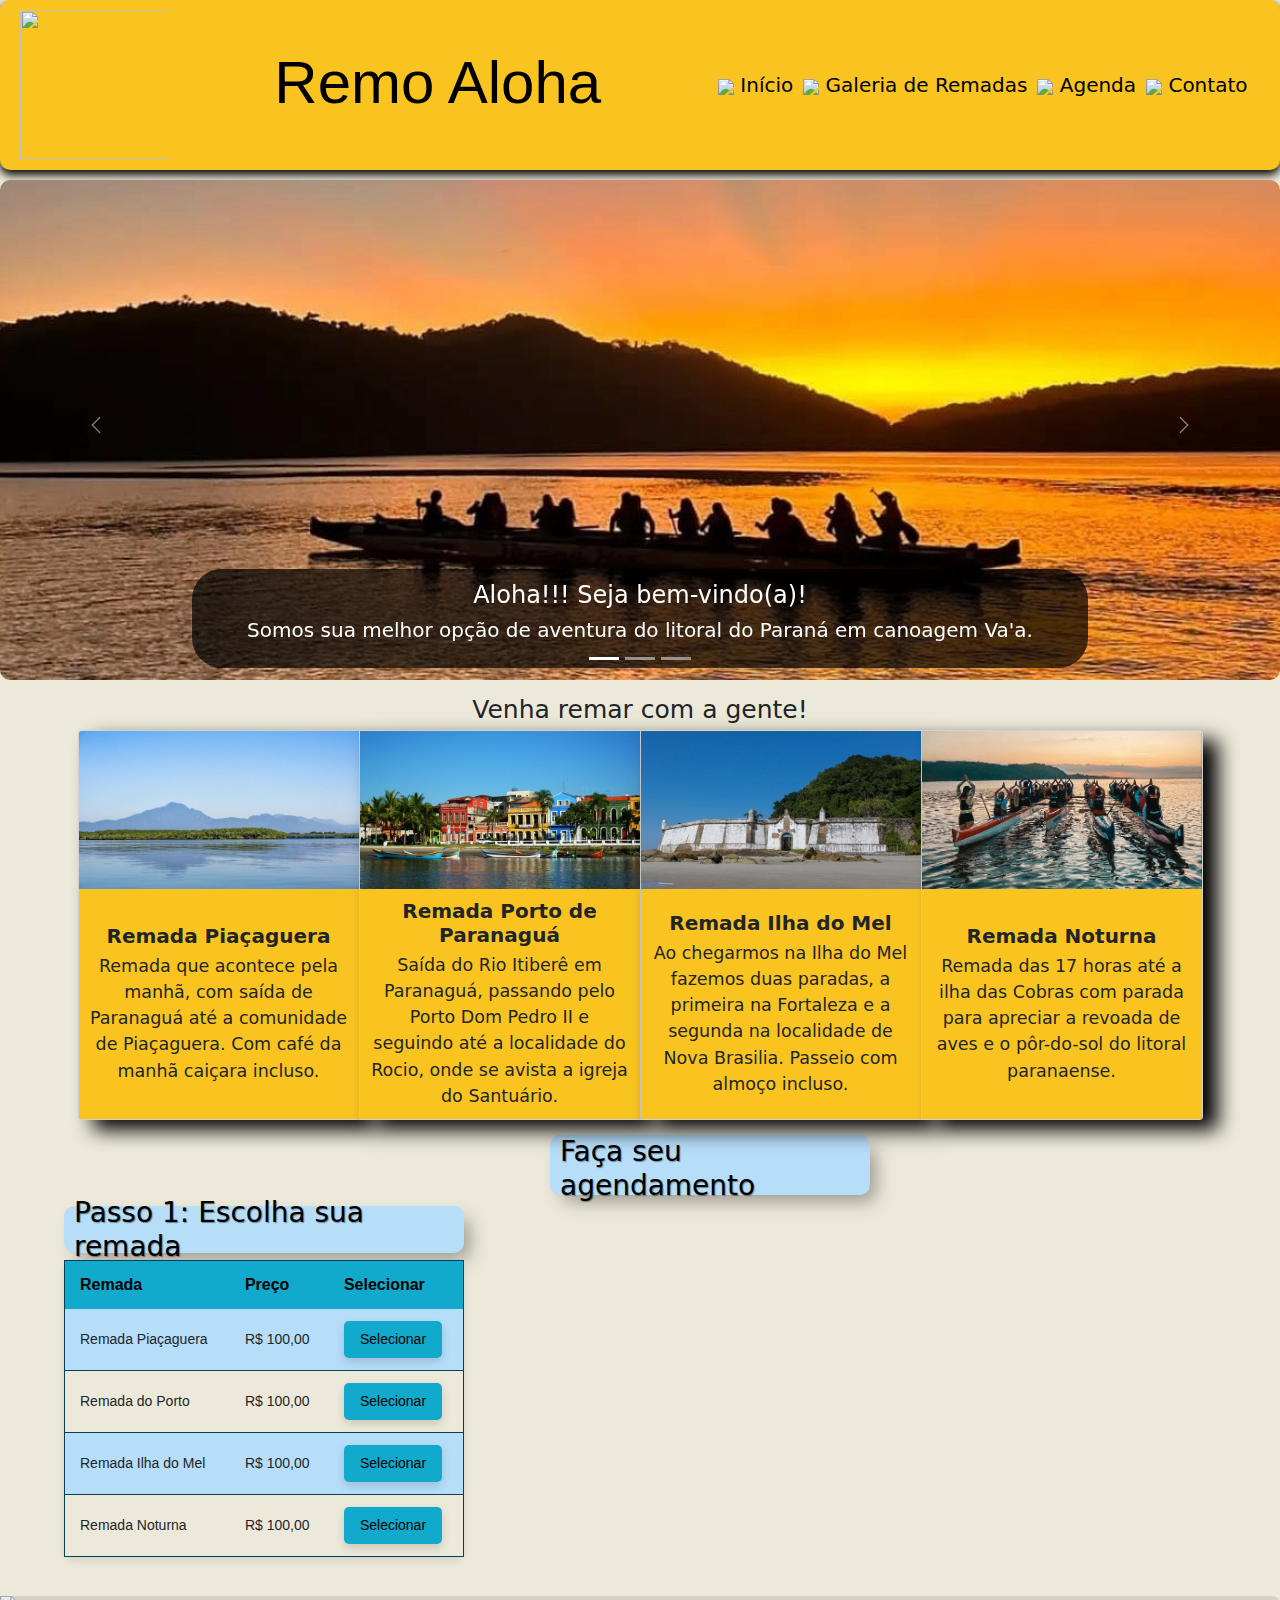
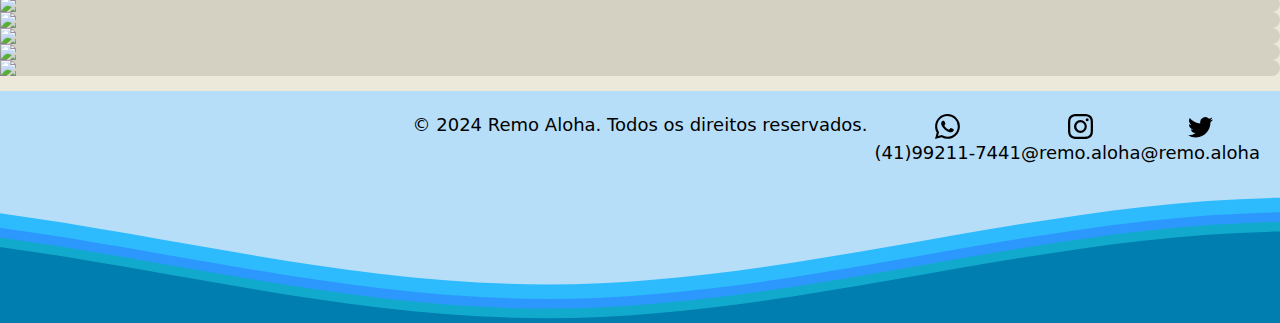
==== commit 16e25804: "Reparos para apresentacao" ====
--- a/index.html
+++ b/index.html
@@ -28,10 +28,13 @@
             <div class="collapse navbar-collapse" id="navbarTogglerDemo02">
               <ul class="navbar-nav me-auto mb-2 mb-lg-0">
                 <li class="nav-item">
-                  <a class="nav-link active fs-2" aria-current="page" href="#remada"><img src="./assest/tsunami.svg"> Remadas</a>
+                  <a class="nav-link active fs-2" aria-current="page" href="#"><img src="./assest/house.svg"> Início</a>
                 </li>
                 <li class="nav-item">
-                  <a class="nav-link fs-2" href="#agenda"><img src="./assest/tsunami.svg"> Agenda</a>
+                  <a class="nav-link fs-2" href="galeria.html"><img src="./assest/tsunami.svg"> Galeria de Remadas</a>
+                </li>
+                <li class="nav-item">
+                  <a class="nav-link fs-2" href="#sobre"><img src="./assest/tsunami.svg"> Agenda</a>
                 </li>
                 <li class="nav-item">
                   <a class="nav-link fs-2" href="#contato"><img src="./assest/tsunami.svg"> Contato</a>
@@ -41,7 +44,7 @@
           </div>
         </nav>      
     </header>
-    <br>
+    
     <div id="carouselExampleCaptions" class="carousel slide">
         <div class="carousel-indicators">
           <button type="button" data-bs-target="#carouselExampleCaptions" data-bs-slide-to="0" class="active" aria-current="true" aria-label="Slide 1"></button>
@@ -80,127 +83,281 @@
           <span class="visually-hidden">Next</span>
         </button>
       </div>
-      <br>
       <main class=" container my-4">
         <section id="servicos">
-            <h2 class="text-center fs-1">Venha remar com a gente</h2>
-            <div class="row gy-3">
-                <div class="col-md-4">
-                    </div>
-                    </div>
-                </div>
+            <h2 class="text-center fs-1">Venha remar com a gente!</h2>
                 <div id="sobre" class="card-group">
                   <div class="card">
                     <img src="./assest/foto18.jpg" class="card-img-top" alt="...">
                     <div class="card-body">
-                      <h1 class="card-title fs-1"><b>Remada Comunidade Piaçaguera</b></h1>
-                      <p class="card-text fs-2">Remada que acontece pela manhã, com saída de Paranaguá até a comunidade de Piaçaguera. Com café da manhã caiçara incluso.</p>
+                      <h3 class="card-title fs-2"><b>Remada Piaçaguera</b></h3>
+                      <p class="card-text fs-3">Remada que acontece pela manhã, com saída de Paranaguá até a comunidade de Piaçaguera. Com café da manhã caiçara incluso.</p>
                       </div>
                   </div>
                   <div class="card">
                     <img src="./assest/foto 26.jpg" class="card-img-top" alt="...">
                     <div class="card-body">
-                      <h1 class="card-title fs-1"><b>Remada Porto de  Paranaguá</b></h1>
-                      <p class="card-text fs-2">Saída do Rio Itiberê em Paranaguá com vislumbre do casario histórico da Rua da Praia, passando pelo Porto Dom Pedro II e seguindo até a localidade do Rocio, onde se avista a igreja do Santuário. </p>
+                      <h3 class="card-title fs-2"><b>Remada Porto de  Paranaguá</b></h3>
+                      <p class="card-text fs-3">Saída do Rio Itiberê em Paranaguá, passando pelo Porto Dom Pedro II e seguindo até a localidade do Rocio, onde se avista a igreja do Santuário. </p>
                     </div>
                   </div>
                   <div class="card">
                     <img src="./assest/foto326.jpg" class="card-img-top" alt="...">
                     <div class="card-body">
-                      <h1 class="card-title"><b>Remada Ilha do Mel</b></h1>
-                      <p class="card-text fs-2">Nossa remada de aventura, no trajeto além de um nascer do sol magnífico, podemos avistar golfinhos, gaivotas e guarás. Ao chegarmos na Ilha do Mel fazemos duas paradas, a primeira na Fortaleza Nossa Senhora dos Prazeres e a segunda na localidade de Nova Brasilia onde podemos visitar o imponente Farol das Conchas. Passeio com almoço incluso. </p>
+                      <h3 class="card-title fs-2"><b>Remada Ilha do Mel</b></h3>
+                      <p class="card-text fs-3"> Ao chegarmos na Ilha do Mel fazemos duas paradas, a primeira na Fortaleza e a segunda na localidade de Nova Brasilia. Passeio com almoço incluso. </p>
                     </div>
                   </div>
                   <div class="card">
                     <img src="./assest/foto6.png" class="card-img-top" alt="...">
                     <div class="card-body">
-                      <h1 class="card-title"><b>Remada Noturna</b></h1>
-                      <p class="card-text fs-2">Nossa aventura começa às 17 horas, com saída de Paranaguá, até a Ilha das Cobras, onde fazemos uma pequena pausa e retornamos para apreciar o pôr-do-sol do litoral paranaense. </p>
+                      <h3 class="card-title fs-2"><b>Remada Noturna</b></h3>
+                      <p class="card-text fs-3"> Remada das 17 horas até a ilha das Cobras com parada para apreciar a revoada de aves e  o pôr-do-sol do litoral paranaense. </p>
                     </div>
                   </div>
                 </div>
-                 </div>
-    
+                 </div>            
+    </main> 
+    <div>
+      <h1 class="data7">Faça seu agendamento</h1>
+      </div>
+    <section class="alinhamento">
+    <div class="tabelaInicial">
+      <div class="textoData">
+        <div>
+        <h1 class="data3">Passo 1: Escolha sua remada </h1>
+        </div>
+    <table id="tabelaRemadas">
+      <thead>
+        <tr>
+          <th>Remada</th>
+          <th>Preço</th>
+          <th>Selecionar</th>
+        </tr>
+      </thead>
+      <tbody>
+        <tr>
+          <td>Remada Piaçaguera</td>
+          <td>R$ 100,00</td>
+          <td><button class="selectRemadaPiaçaguera" data-remada="Piaçaguera">Selecionar</button></td>
+        </tr>
+        <tr>
+          <td>Remada do Porto</td>
+          <td>R$ 100,00</td>
+          <td><button class="selectRemadaPiaçaguera" data-remada="Porto">Selecionar</button></td>
+        </tr>
+        <tr>
+          <td>Remada Ilha do Mel</td>
+          <td>R$ 100,00</td>
+          <td><button class="selectRemadaPiaçaguera" data-remada="Ilha do Mel">Selecionar</button></td>
+        </tr>
+        <tr>
+          <td>Remada Noturna</td>
+          <td>R$ 100,00</td>
+          <td><button class="selectRemadaPiaçaguera" data-remada="Noturna">Selecionar</button></td>
+        </tr>
+      </tbody>
+    </table>
+    </div>
+     </div>
+
+     
+
+
+     <div class="calendario">
+      <div class="containerCalendario">
+        <table class="topoCalendario">
+          <thead>
+            <div class="textoData">
+              <div>
+              <h1 class="data">Passo 2: Escolha a data </h1>
+              </div>
+             <div>
+            <tr>
+              <th></th>
+              <th colspan="5" class="mes">
+                Março 2025
+              </th>
+              <th class="Proximo">
+                <i> </i>
+              </th>
+            </tr>
+            <tr class="dias">
+              <th class="dom">Dom </th>
+              <th>Seg </th>
+              <th>Ter </th>
+              <th>Qua </th>
+              <th>Qui </th>
+              <th>Sex </th>
+              <th>Sab </th>
+            </tr>
+          </thead>
+          <tbody>
+            <tr>
+            <td><button class="semanaOff">23</button></td>
+            <td><button class="semanaOff">24</button></td>
+            <td><button class="semanaOff">25</button></td>
+            <td><button class="semanaOff">26</button></td>
+            <td><button class="semanaOff">27</button></td>
+            <td><button class="semanaOff">28</button></td>
+            <td><button class="semanaOn">01</button></td>
+          </tr>
+          <tr>
+            <td><button class="semanaOn">2</button></td>
+            <td><button class="semanaOn">3</button></td>
+            <td><button class="semanaOn">4</button></td>
+            <td><button class="semanaOn">5</button></td>
+            <td><button class="semanaOn">6</button></td>
+            <td><button class="semanaOn">7</button></td>
+            <td><button class="semanaOn">8</button></td>
+          </tr>
+          <tr>
+            <td><button class="semanaOn">9</button></td>
+            <td><button class="semanaOn">10</button></td>
+            <td><button class="semanaOn">11</button></td>
+            <td><button class="semanaOn">12</button></td>
+            <td><button class="semanaOn">13</button></td>
+            <td><button class="semanaOn">14</button></td>
+            <td><button class="semanaOn">15</button></td>        
+          </tr>
+          <tr>
+            <td><button class="semanaOn">16</button></td>
+            <td><button class="semanaOn">17</button></td>
+            <td><button class="semanaOn">18</button></td>
+            <td><button class="semanaOn">19</button></td>
+            <td><button class="semanaOn">20</button></td>
+            <td><button class="semanaOn">21</button></td>
+            <td><button class="semanaOn">22</button></td>
+          </tr>
+          <tr>
+            <td><button class="semanaOn">23</button></td>
+            <td><button class="semanaOn">24</button></td>
+            <td><button class="semanaOn">25</button></td>
+            <td><button class="semanaOn">26</button></td>
+            <td><button class="semanaOn">27</button></td>
+            <td><button class="semanaOn">28</button></td>
+            <td><button class="semanaOn">29</button></td>
+          </tr>
+          <tr>
+            <td><button class="semanaOn">30</button></td>
+            <td><button class="semanaOn">31</button></td>
+            <td><button class="semanaOff">1</button></td>
+            <td><button class="semanaOff">2</button></td>
+            <td><button class="semanaOff">3</button></td>
+            <td><button class="semanaOff">4</button></td>
+            <td><button class="semanaOff">5</button></td>
+          </tr>
+          </tbody>
+        </table>
+      </div>
+      </div>
+
+
+
+
+
+      <div class="passoDois">
+        <div class="escolherHorario" id="horario">
+         <h1 class="data2">Passo 3: Escolha o horario </h1>
+        <div>
+          <select id="horas">
+            <option value>Clique para escolher...</option>
+            <option> 5:30 </option>
+            <option> 8:00 </option>
+            <option> 16:30 </option>
+          </select>
+        </div>  
+        <div class="escolherQuantidade" id="quantidade">
+          <div class="fundo">
+          <h1 class="data2">Passo 4: Escolha a quantidade </h1>
+         <div class="detalhes-preco"> 
+          <div class="fundoPessoa">
+            <div>
+              <p class="pessoa">1 pessoa</p>
+              <p class="valor"><strong>Valor: R$100,00</strong></p>
+            </div>
+            <input class="quantidadeCompra" type="range" max="10" min="1" required id="selecionar">
+          </div>
+        </div>
+        <p id="mensagem"></p>
+
+
+        <div class="data5" id="quantidadeDeCompra">
+          <h1 class="">
+            <i class="carrinho"><img src="carrinho.webp" alt=""></i>
+            <span class="iconeQuantidade">0</span>
+            <span class="preco">R$00,00</span>
+          </h1>
+        </div>
+
         
-                
-                
-      </main> 
+        <button class="btn-confirmar" >Confirmar Compra</button>
+      </div>
+      </div>
+    </div>
+      </div>
+    </section>
+
       
-    
-        <div class="container-gallery">
-          <h1>Minha Galeria de Imagens</h1>
+      
+
+    <div>
+  <swiper-container class="mySwiper" pagination="true" pagination-clickable="true" space-between="20"
+  slides-per-view="4" style="border-radius: 30px;">
+  <swiper-slide><img id="swiper-img" src="./parceiros/canoa2semfundo.png"></swiper-slide>
+  <swiper-slide><img id="swiper-img" src="./parceiros/canoansemfundo.png"></swiper-slide>
+  <swiper-slide><img  id="swiper-img" src="./parceiros/logo-petrobras-2048.png"></swiper-slide>
+  <swiper-slide><img id="swiper-img" src="./parceiros/canoiansemfundo.png"></swiper-slide>
+  <swiper-slide><img  id="swiper-img" src="./parceiros/nissinsemfundo.png"></swiper-slide>
   
-          <ul class="gallery">
-              <li class="gallery-item">
-                  <div class="overlay">
-                      <h3>Imagem 1</h3>
-                  </div>
-                  <img src=./assest/foto4.jpg alt="Imagem 1">
-              </li>
-              <li class="gallery-item">
-                  <div class="overlay">
-                      <h3>Imagem 2</h3>
-                  </div>
-                  <img src="./assest/foto8.jpg" alt="Imagem 2">
-              </li>
-              <li class="gallery-item">
-                  <div class="overlay">
-                      <h3>Imagem 3</h3>
-                  </div>
-                  <img src="./assest/foto7.jpeg" alt="Imagem 3">
-              </li>
-              <li class="gallery-item">
-                  <div class="overlay">
-                      <h3>Imagem 4</h3>
-                  </div>
-                  <img src="./assest/foto12.jpg" alt="Imagem 4">
-              </li>
-              <li class="gallery-item">
-                  <div class="overlay">
-                      <h3>Imagem 5</h3>
-                  </div>
-                  <img src="./assest/foto20.jpg" alt="Imagem 5">
-              </li>
-              
-          </ul>
-      </div>
-        
-    <swiper-container class="mySwiper" pagination="true" pagination-clickable="true" space-between="20"
-    slides-per-view="4" style="border-radius: 30px;">
-    <swiper-slide><img id="swiper-img" src="./parceiros/canoa2semfundo.png"></swiper-slide>
-    <swiper-slide><img id="swiper-img" src="./parceiros/canoansemfundo.png"></swiper-slide>
-    <swiper-slide><img  id="swiper-img" src="./parceiros/logo-petrobras-2048.png"></swiper-slide>
-    <swiper-slide><img id="swiper-img" src="./parceiros/canoiansemfundo.png"></swiper-slide>
-    <swiper-slide><img  id="swiper-img" src="./parceiros/nissinsemfundo.png"></swiper-slide>
-    
-  </swiper-container><br><br><br><br><br><br><br><br><br>
- 
+</swiper-container>
+
+</div>
+
+
 
 <footer>
+<div class="direitos">
+  <p>&copy; 2024 Remo Aloha. Todos os direitos reservados.</p>
+  
+</div>
+<div id="contato" class="rede-sociais">
   <div>
-    <p>&copy; 2024 Remo Aloha. Todos os direitos reservados.</p>
-
+    <img src="./assest/whatsapp.svg">
     <p>
-      <a href="https://www.example.com" style="color:black; text-decoration: none;">Termos de Uso</a> | <a
-        href="https://www.example.com" style="color: black; text-decoration: none;">Política de Privacidade</a>
-    </p>
+      (41)99211-7441</p>
+
   </div>
-  <div class="rede-sociais">
-    <div>
-      <img src="./assest/whatsapp.svg">
-      <p> (00)4002-8922</p>
-    </div>
-    <div>
-      <img src="./assest/instagram.svg">
-      <p> @remo.aloha</p>
-    </div>
-    <div>
-      <img src="./assest/twitter.svg">
-      <p> @remo.aloha</p>
-    </div>
+  <div>
+    <img src="./assest/instagram.svg">
+    <p>
+      @remo.aloha</p>
   </div>
+  <div>
+    <img src="./assest/twitter.svg">
+    <p>
+      @remo.aloha</p>
   </div>
+
+</div>
 </footer>
+<div class="wave-container">
+<svg class="waves" xmlns="http://www.w3.org/2000/svg" viewBox="0 24 150 28" preserveAspectRatio="none">
+    <defs>
+        <path id="wave" d="M-160 44c30 0 58-18 88-18s 58 18 88 18 58-18 88-18 58 18 88 18v44h-352z"/>
+    </defs>
+    <g class="parallax">
+        <use xlink:href="#wave" x="48" y="0" fill="#2dbbfd"/>
+        <use xlink:href="#wave" x="48" y="3" fill="#2c98fd"/>
+        <use xlink:href="#wave" x="48" y="5" fill="#12AACC"/>
+        <use xlink:href="#wave" x="48" y="7" fill="#007EB0"/>
+    </g>
+</svg>
+<div class="ocean">
+  <div class="barco"></div>
+</div>  
+
+
 <script src="https://cdn.jsdelivr.net/npm/swiper@11/swiper-element-bundle.min.js"></script>
     <script src="https://cdn.jsdelivr.net/npm/@popperjs/core@2.11.8/dist/umd/popper.min.js" 
     integrity="sha384-I7E8VVD/ismYTF4hNIPjVp/Zjvgyol6VFvRkX/vR+Vc4jQkC+hVqc2pM8ODewa9r" 
--- a/style/global.css
+++ b/style/global.css
@@ -42,7 +42,7 @@
 
 .nav-link{
     color: var(--color-base-text) !important;
-    font-size: 5rem !important;
+    font-size: 3rem !important;
 }
 #nav-botao{
     background-color: var(--color-base-yellow-100) !important;
@@ -57,7 +57,8 @@
     width: 100%;
     height: 500px;
     object-fit: cover;
-    border-radius: 10px;   
+    border-radius: 10px; 
+    margin-top: 10px;  
     
 }
 .legenda{
@@ -110,174 +111,775 @@
     align-items: center;
     justify-content: center;
     text-align: center;
-    background-color: var(--color-base-yellow-300);
+    background-color: var(--color-base-yellow-100);
     
 }
 
-/*Anthony Calendario de venda*/
-
-
-/*Vinicius galeria*/
-.container-gallery {
-  min-height:90vh ;
-  width: 90%;
-  margin: 10px auto;
+/* Agendamento Thony */ 
+
+.data3{
+    background-color: var(--color-base-white-200);
+    width: 400px;
+    height: 47px;
+    display: flex;
+    font-size: 28px;
+    align-items: center;
+    padding-left: 10px;
+    padding-right: 10px;
+    margin-bottom: -13px;
+    color: var(--color-base-text);
+    text-shadow: 1px 1px 1px rgba(0, 0, 0, 0.405);
+    border-radius: 10px;
+    margin-left: 0px;
+    box-shadow: 9px 10px 19px -4px rgba(0,0,0,0.37);
+
+}
+.tabelaInicial{
+  margin-left: 40px;
+}
+#tabelaRemadas {
+  width: 400px;
+  border-collapse: collapse;
+  margin-left: 0px;
+  margin-top: 20px;
+  font-family: Arial, sans-serif;
+  background-color: var(--color-base-white-200); 
+  border: 1px solid var(--color-base-blue-300); 
+  box-shadow: 0 4px 8px rgba(0, 0, 0, 0.1); 
+  border-radius: 10px; 
+  overflow-y: auto; 
+}
+#tabelaRemadas thead {
+  background-color: var(--color-base-blue-100); 
+  color: var(--color-base-text);
+  text-align: left;
+  border-top-left-radius: 10px; 
+  border-top-right-radius: 10px;
+}
+
+#tabelaRemadas th {
+  padding: 12px 15px;
+  font-size: 16px;
+}
+#tabelaRemadas tbody tr {
+  background-color: var(--color-base-white-200);
+  border-bottom: 1px solid var(--color-base-blue-300);
+}
+
+#tabelaRemadas tbody tr:hover {
+  background-color: var(--color-base-blue-200);
+}
+#tabelaRemadas td {
+  padding: 12px 15px;
+  text-align: left;
+  font-size: 14px;
+}
+#tabelaRemadas .selectRemadaPiaçaguera,
+#tabelaRemadas .selectRemadaPorto,
+#tabelaRemadas .selectRemadaIlhaMel,
+#tabelaRemadas .selectRemadaNoturna {
+  background-color: var(--color-base-blue-100);
+  color: var(--color-base-text);
+  border: none;
+  padding: 8px 16px;
+  font-size: 14px;
+  cursor: pointer;
+  border-radius: 5px;
+  transition: background-color 0.3s, transform 0.3s;
+  box-shadow: 0 4px 10px rgba(0, 0, 0, 0.15);
+}
+#tabelaRemadas .selectRemadaPiaçaguera:hover,
+#tabelaRemadas .selectRemadaPorto:hover,
+#tabelaRemadas .selectRemadaIlhaMel:hover,
+#tabelaRemadas .selectRemadaNoturna:hover {
+  background-color: var(--color-base-yellow-300); 
+  transform: translateY(-4px); 
+}
+#tabelaRemadas .selectRemadaPiaçaguera:active,
+#tabelaRemadas .selectRemadaPorto:active,
+#tabelaRemadas .selectRemadaIlhaMel:active,
+#tabelaRemadas .selectRemadaNoturna:active {
+  background-color: var(--color-base-white-300); 
+  transform: translateY(0);
+}
+#tabelaRemadas tbody tr:nth-child(even) {
+  background-color: var(--color-base-white-100); 
+}
+#tabelaRemadas .selectRemadaPiaçaguera.destaque,
+#tabelaRemadas .selectRemadaPorto.destaque,
+#tabelaRemadas .selectRemadaIlhaMel.destaque,
+#tabelaRemadas .selectRemadaNoturna.destaque {
+  background-color:var(--color-base-yellow-100) ; 
+  box-shadow: 0 4px 12px rgba(0, 0, 0, 0.2);
+}
+
+#tabelaRemadas .selectRemadaPiaçaguera.destaque:hover,
+#tabelaRemadas .selectRemadaPorto.destaque:hover,
+#tabelaRemadas .selectRemadaIlhaMel.destaque:hover,
+#tabelaRemadas .selectRemadaNoturna.destaque:hover {
+  background-color: var(--color-base-yellow-100); 
+  transform: translateY(-4px);
+}
+.data{
+  background-color: var(--color-base-white-200);
+  width: 450px;
+  height: 47px;
+  display: flex;
+  font-size: 28px;
+  align-items: center;
+  padding-left: 10px;
+  padding-right: 10px;
+  color: var(--color-base-text);
+  text-shadow: 1px 1px 1px rgba(0, 0, 0, 0.405);
+  border-radius: 10px;
+  margin-left: -10px;
+  box-shadow: 9px 10px 19px -4px rgba(0,0,0,0.37);
+
+}
+
+.mes{
+  font-size: 30px;
+  align-items: center;
+  color: var(--color-base-text);
+  text-shadow: 1px 1px 1px rgba(0, 0, 0, 0.405);
+  text-transform: uppercase;
+  background-color: var(--color-base-white-200);
+  border-radius: 10px;
+  padding-left: 30px;
+}
+
+.dias{
+  font-size: 20px;
+  text-indent: 15px;
+  text-shadow: 1px 1px 1px rgba(0, 0, 0, 0.354);
+  color:var(--color-base-text);
+  background-color: var(--color-base-white-200);
+  text-align: left !important;
+  height: 30px;
+  width: 30px;
+}
+
+.dom{
+  text-align: left;
+  width: 10px;
+}
+
+.semanaOff {
+  opacity: 0.5;
+  color: var(--color-base-red-200);
+
+  
+}
+
+.semanaOn{
+  opacity: 1;
+}
+
+.semanaOn, .semanaOff{
+  align-items: center;
+  word-spacing: 100px;
+  height: 50px;
+  width: 60px;
+  padding: 10px;
+  border-radius: 5px;
+  padding: 12px 20px;
+  font-weight: bold;
+  border-radius: 10px;
+  text-transform: uppercase; 
+
+}
+
+.semanaOff, .semanaOn {
+  font-size: 18px; 
+  border: none; 
+  background-color: var(--color-base-blue-100);
+  color: var(--color-base-text);
+  cursor: pointer;
+  transition: background-color 0.3s, transform 0.3s; 
+  box-shadow: 0 4px 10px rgba(0, 0, 0, 0.15); 
+  margin: 8px 0; 
+  font-family: 'Arial', sans-serif; 
+}
+
+.semanaOff, .semanaOn:hover {
+  background-color: var(--color-base-yellow-300); 
+  transform: translateY(-4px); 
+}
+
+.semanaOff, .semanaOn:active {
+  background-color: var(--color-base-yellow-100); 
+  transform: translateY(0); 
+}
+
+.semanaOff, .semanaOn:disabled {
+  background-color: var(--color-base-text); 
+  color: var(--color-base-text); 
+  cursor: not-allowed; 
+  box-shadow: none; 
+}
+
+.semanaOff, .semanaOn.destaque {
+  background-color: var(--color-base-red-200); 
+  box-shadow: 0 4px 12px rgba(0, 0, 0, 0.2);
+}
+
+
+.semanaOff, .semanaOn.destaque:hover {
+  background-color: var(--color-base-red-200); 
+  transform: translateY(-4px);
+}
+
+
+.semanaOff, .semanaOn.confirmacao {
+  background-color: var(--color-base-red-200);
+  color: var(--color-base-text); 
+}
+
+
+.semanaOff, .semanaOn.confirmacao:hover {
+  background-color: var(--color-base-red-200); 
+  transform: translateY(-4px);
+}
+
+.semanaOn.selecionado  {
+  background-color: var(--color-base-yellow-100); 
+  color: var(--color-base-text);
+  transform: scale(1.1); 
+}
+
+.horario{
+  background-color: var(--color-base-white-200);
+  width: 50px;
+  height: 48px;
+  display: flex;
+  font-size: 28px;
+  align-items: center;
+  padding-left: 10px;
+  color: var(--color-base-text);
+  /*text-shadow: 1px 1px 1px rgba(0, 0, 0, 0.405);*/
+  border-radius: 10px;
+}
+
+.data2{
+  background-color: var(--color-base-white-200);
+  width: 400px;
+  height: 47px;
+  display: flex;
+  font-size: 28px;
+  align-items: center;
+  padding-left: 10px;
+  padding-right: 10px;
+  color: var(--color-base-text);
+ /* text-shadow: 1px 1px 1px rgba(0, 0, 0, 0.405);*/
+  border-radius: 10px;
+  margin-left: -10px;
+  box-shadow: 9px 10px 19px -4px rgba(0,0,0,0.37);
+
+}
+
+#horas {
+  background-color: var(--color-base-white-200); 
+  color: var(--color-base-text); 
+  border: none; 
+  font-size: 16px;
+  font-weight: bold;
+  border-radius: 5px;
+  cursor: pointer;
+  /*transition: background-color 0.3s, transform 0.2s;*/ 
+  
+  height: 30px;
+  margin-left: 110px;
+}
+#horas:hover {
+  background-color: var(--color-base-blue-100); 
+  transform: scale(1.05); 
+  color: var(--color-base-text);
+}
+
+
+#horas:focus {
+  outline: none; 
+  background-color: var(--color-base-white-200); 
+  box-shadow: 0 0 5px var(--color-base-blue-300); 
+}
+
+
+#horas option {
+  background-color: var(--color-base-white-200); 
+  color: var(--color-base-text) !important;
+  font-size: 16px; 
+  padding: 10px; 
+  font-weight: bold;
+}
+
+
+#horas option:hover {
+  background-color: var(--color-base-blue-100); 
+  color: var(--color-base-text) !important; 
+}
+
+
+#horas option:first-child {
+  color: var(--color-base-text) !important; 
+  font-style: italic; 
+}
+
+
+#horas:valid {
+  border: 2px solid var(--color-base-blue-300); 
+}
+
+#horas:invalid{ 
+  border: 2px solid var(--color-base-red-200); 
+}
+
+.quantidade{
+  background-color:var(--color-base-white-200);
+  width: 3000px;
+  height: 48px;
+  font-size: 28px;
   align-items: center;
   display: flex;
-  justify-content: center;
-  flex-direction: column;
- 
-}
-
-.gallery {
+  padding-left: 10px;
+  color: var(--color-base-text);
+  text-shadow: 1px 1px 1px rgba(0, 0, 0, 0.405);
+  border-radius: 10px;
+  
+}
+
+.detalhes-preco{
+  display: flex;
+  align-items: center;
+  margin-right: 10px;
+}
+
+.fundoPessoa{
+  height: 200px;
+  background-color: var(--color-base-white-200);
+  border-radius: 10px;
+  box-shadow: 9px 10px 19px -4px rgba(0,0,0,0.37);
+  align-items: center;
+  display: flex;
+  justify-content: space-between;
+  padding: 18px;
+}
+
+.pessoa{
+  background-color: var(--color-base-white-200);
+  color: var(--color-base-text);
+  text-shadow: 1px 1px 1px rgba(0, 0, 0, 0.405);
+  border-radius: 5px;
+  padding: 10px;
+  font-size: 30px;
+  font-weight: bold;
+}
+
+.valor{
+  background-color: var(--color-base-white-200);
+  color: var(--color-base-text);
+  text-shadow: 1px 1px 1px rgba(0, 0, 0, 0.405);
+  border-radius: 5px;
+  padding: 10px;
+  font-size: 20px;
+  font-weight: bold;
+}
+
+.quantidadeCompra{
+  color: var(--color-base-text);
+  text-shadow: 1px 1px 1px rgba(0, 0, 0, 0.405);
+  border-radius: 5px;
+  justify-items: center;
+  font-size: 20px;
+  font-weight: bold;
+  width: 150px;
+  height: 32px;
+  
+}
+
+.iconeQuantidade {
+  font-size: 14px;
+  padding-right: -1000px; 
+  font-weight: bold;
+  color: var(--color-base-text); 
+}
+.preco{
+  padding-left: 100px;
+  font-size: 30px;
+  width: 100px;
+  padding-left: 100px;
+  
+}
+
+
+
+.btn-confirmar {
+  background-color: var(--color-base-yellow-100); 
+  color: var(--color-base-text); 
+  border: none; 
+  border-radius: 12px; 
+  padding: 12px 30px;
+  font-size: 16px; 
+  font-weight: bold;
+  cursor: pointer; 
+  transition: background-color 0.3s, transform 0.2s; 
+  box-shadow: 0 4px 8px var(--color-base-text); 
+  width: 380px;
+  
+}
+
+
+.btn-confirmar:hover {
+  background-color: var(--color-base-yellow-300); 
+  transform: scale(1.05);
+}
+
+
+.btn-confirmar:focus {
+  outline: none; 
+  box-shadow: 0 0 8px var(--color-base-text); 
+}
+
+
+.btn-confirmar:active {
+  background-color: var(--color-base-yellow-300); 
+  transform: scale(0.98); 
+}
+.agendamento2 {
+  display: flex; 
+  align-items: center; 
+  gap: 10px;
+  font-family: Arial, sans-serif;
+  width: 400px;
+  margin-left: 420px;
+  
+}
+
+.quantidadeCompra{
+  color: var(--color-base-text);
+  text-shadow: 1px 1px 1px rgba(0, 0, 0, 0.405);
+  border-radius: 5px;
+  justify-items: center;
+  font-size: 20px;
+  font-weight: bold;
+  width: 150px;
+  height: 32px;
+  color: black;
+
+}
+
+.carrinho img {
+  width: 60px; 
+}
+
+.data5{
+  background-color: var(--color-base-white-200);
+  width: 400px;
+  height: 80px;
+  display: flex;
+  font-size: 28px;
+  align-items: center;
+  padding-left: 10px;
+  padding-right: 10px;
+  color: var(--color-base-text);
+  text-shadow: 1px 1px 1px rgba(0, 0, 0, 0.405);
+  border-radius: 10px;
+  margin-left: -10px;
+  box-shadow: 9px 10px 19px -4px rgba(0,0,0,0.37);
+
+}
+
+.carrinhoIcone{
+  padding: 10px;
+  margin-left: -80px;
+  margin-bottom: -20px;
+}
+
+.data7{
+    background-color: var(--color-base-white-200);
+    width: 320px;
+    height: 60px;
+    font-size: 28px;
+    align-items: center;
+    padding-left: 10px;
+    padding-right: 10px;
+    margin-bottom: -13px;
+    color: var(--color-base-text);
+    text-shadow: 1px 1px 1px rgba(0, 0, 0, 0.405);
+    border-radius: 10px;
+    margin-left: 550px;
+    box-shadow: 9px 10px 19px -4px rgba(0,0,0,0.37);
+
+}
+
+.alinhamento{
   display: grid;
-  grid-template-columns: repeat(auto-fill, minmax(250px, 1fr));
-  gap: 16px;
-  padding: 0;
-  list-style: none;
-}
-
-.gallery-item {
-  position: relative;
-  overflow: hidden;
-  border-radius: 8px;
-  box-shadow: 0 4px 8px rgba(0, 0, 0, 0.1);
-}
-
-.gallery-item img {
-  width: 100%;
-  height: 100%;
-  display: block;
-  transition: transform 0.3s ease;
-}
-
-.gallery-item img:hover {
-  transform: scale(1.05);
-}
-
-
-h1 {
+  grid-template-columns: 1fr 1fr 1fr;
+  padding: 24px;
+  gap: 12px;
+  
+  
+}
+@media (max-width: 900px){ 
+
+
+    .alinhamento{
+      grid-template-columns: 1fr;
+      align-items: center;
+      justify-content: center;
+    }
+    .calendario{
+      align-items: center;
+      display: flex;
+      width: 50px;
+      margin-left: 40px;
+      margin-top: 10px;
+    }
+
+    .passoDois{
+      margin-top: 10px;
+      
+    }
+
+    .data7{
+      background-color: var(--color-base-white-200);
+      width: 500px;
+      height: 45px;
+      font-size: 25px;
+      align-items: center;
+      padding: 4px;
+      color: var(--color-base-text);
+      text-shadow: 1px 1px 1px rgba(0, 0, 0, 0.405);
+      border-radius: 10px;
+      margin-left: 10px;
+      box-shadow: 9px 10px 19px -4px rgba(0,0,0,0.37);
+      margin-bottom: 10px;
+  }
+    .data2{
+      margin-left: 50px;
+    }
+    .fundoPessoa{
+      margin-left: 70px;
+    }
+    .data5{
+      margin-left: 50px;
+    }
+    .btn-confirmar{
+      margin-left: 60px;
+    }
+}
+  /* alan rodapé e parceiros */
+
+  .swiper {
+    width: 600px;
+    height: 500px;
+} 
+.swiper img{
+    width: 100%;
+    object-fit: cover;
+}
+
+swiper-container {
+  width: 60%;
+  height: 290%;
+  
+}
+
+swiper-slide {
   text-align: center;
-  color: #d2e7fa;
-  margin-bottom: 25px;
-}
-
-
-.gallery-item:hover h3 {
-  opacity: 1;
-}
-
-.overlay {
-  position: absolute;
-  top: 0;
-  left: 0;
-  right: 0;
-  bottom: 0;
-  background-color: rgba(0, 0, 0, 0.5);
-  color: #fff;
-  opacity: 0;
+  background: var(--color-base-text);
   display: flex;
   justify-content: center;
   align-items: center;
-  transition: opacity 0.3s ease;
-}
-
-.overlay h3 {
-  font-size: 24px;
-  text-align: center;
-}
-
-.gallery-item:hover .overlay {
-  opacity: 1;
-}
-
-
-/*Alan parceiros e rodapé*/
-.swiper {
-    width: 600px;
-    height: 500px;
-} 
-.swiper-img {
+  background-color: rgba(0, 0, 0, 0.1);
+  border-radius: 16px;
+
+}
+
+swiper-slide img {
+  display: block;
+  width: 50%;
+  height: 80%;
+  object-fit: cover;
+}
+
+footer {
+  display: flex;
+  text-align: center; 
+  background-color:var(--color-base-white-200); 
+  color: var(--color-base-text);
+  justify-content: center;
+  bottom: 0;
+  width: 100%;
+  height: 15vh;
+  margin-bottom: -23px;
+  font-size: 1.8rem;
+}
+
+.rede-sociais {
+  display: flex;
+  /*gap: 24px;*/
+  position: absolute;
+  right: 20px;
+  margin-top: 20px;
+}
+
+.rede-sociais img {
+  width: 25px;
+  height: 25px;
+}
+
+.rede-sociais p {
+  display: flexbox;
+}
+
+.direitos {
+  margin-top: 20px;
+  background-color: var(--color-base-white-200);
+  color:var(--color-base-text);
+  margin-bottom: -10px;
+}
+
+.wave-container {
+  position: relative;
+  width: 100%;
+}
+
+.waves {
+  position: absolute;
+  bottom: 0;
+  width: 100%;
+  height: 15vh;
+  background-color: var(--color-base-white-200);
+}
+
+.parallax > use {
+  animation: move-forever 25s cubic-bezier(.55,.5,.45,.5) infinite;
+}
+
+.parallax > use:nth-child(1) {
+  animation-delay: -2s;
+  animation-duration: 7s;
+}
+
+.parallax > use:nth-child(2) {
+  animation-delay: -3s;
+  animation-duration: 10s;
+}
+
+.parallax > use:nth-child(3) {
+  animation-delay: -4s;
+  animation-duration: 13s;
+}
+
+.parallax > use:nth-child(4) {
+  animation-delay: -5s;
+  animation-duration: 20s;
+}
+
+@keyframes move-forever {
+  100% {
+      transform: translate3d(-90px, 0, 0);
+  }
+  0% {
+      transform: translate3d(85px, 0, 0);
+  }
+}
+
+
+.barco {
+  width: 100px;
+  height: 100px;
+  position: relative;
+  margin-top: 20px;
+  left: -120px; /* Começa fora da tela */
+  background-image: url("../assest/canoa\ gif.png");
+  background-size: cover;
+  animation: moverBarco 10s linear infinite;
+  
+}
+
+@keyframes moverBarco {
+  100% {
+      left: -140px;
+  }
+  0% {
+      left: 95%;
+  }
+}
+
+@media (max-width: 768px) {
+  .mySwiper {
+    padding: 10px;
+  }
+
+  .swiper-slide {
+    width: 100% !important;
+  }
+
+  .direitos p,
+  .rede-sociais p {
+    font-size: 14px;
+  }
+
+  .rede-sociais  {
+    margin-bottom:0px;
+  }
+  .direitos{
+    margin-bottom: 0px;
+  }
+  .rede-sociais img {
+    width: 25px;
+    height: auto;
+  }
+  
+}
+
+@media (min-width: 769px) {
+  .mySwiper {
+    padding: 20px;
+  }
+
+  .swiper-slide {
+    width: 22% !important; 
+  }
+
+  .mySwiper {
+    border-radius: 30px;
+  }
+  
+  .mySwiper img {
     width: 100%;
-    object-fit: cover;
-}
-swiper-container {
-    width: 100%;
-    height: 290%;
-    display: flex;
-    text-align: center;
-    justify-content: center;
-    margin-top: 650px;
-  }
-  
-  swiper-slide {
-    text-align: center;
-    background: #fff;
-    display: flex;
+    height: auto;
+  }
+}
+
+@media (max-width: 900px) {
+  footer{
+    flex-direction: column;
     justify-content: center;
     align-items: center;
-    background-color: rgba(0, 0, 0, 0.1);
-    border-radius: 16px;
-  
-  }
-  
-  swiper-slide img {
-    display: block;
-    width: 50%;
-    height: 80%;
-    object-fit: cover;
-  }
-  
-  .apoio{
-    width: 1%;
-    height: 5%;
-  }
-  
-  footer {
-    display: flex;
-    text-align: center; 
-    padding: 20px; 
-    background-color:var(--color-base-blue-200); 
-    color: var(--color-base-text);
-    font-size: 1.8rem;
-    justify-content: center;
-    width: 100%;
-  }
-  
-  .rede-sociais {
-    display: flex;
-    gap: 24px;
-    position: absolute;
-    right: 32px;
-    color: var(--color-base-text);
-    
-  }
-  
-  
+    font-size: 10px;
+    margin-bottom: -23px;
+  }
+
+  .rede-sociais{
+    position: relative;
+    right: 0;
+    margin-top: 1px;
+  }
   .rede-sociais img {
-    width: 32px;
-    height: 32px;
-  }
-  
-  .rede-sociais p {
-    display: block;
-  }
-  
+    width: 25px;
+    height: auto;
+  }
+}
 
   @media (max-width:768px)  {
     footer{
         flex-direction: column;
         justify-content: center;
         align-items: center;
-        
-
+        margin-bottom: -23px;
     }
-
-    .rede-sociais{
-    position: relative;
-    right: 0;
-    }
-
     #logo {
         height: 100px;
         width: 100px;
@@ -288,9 +890,23 @@
     .nav-link{
         font-size: 2.3rem !important;
        }
-    swiper-container{
-        width: 100%;
-        height: 70%;
-    }   
     
-  }+  }
+
+
+
+
+
+
+
+
+
+
+
+  
+
+
+
+
+
+  